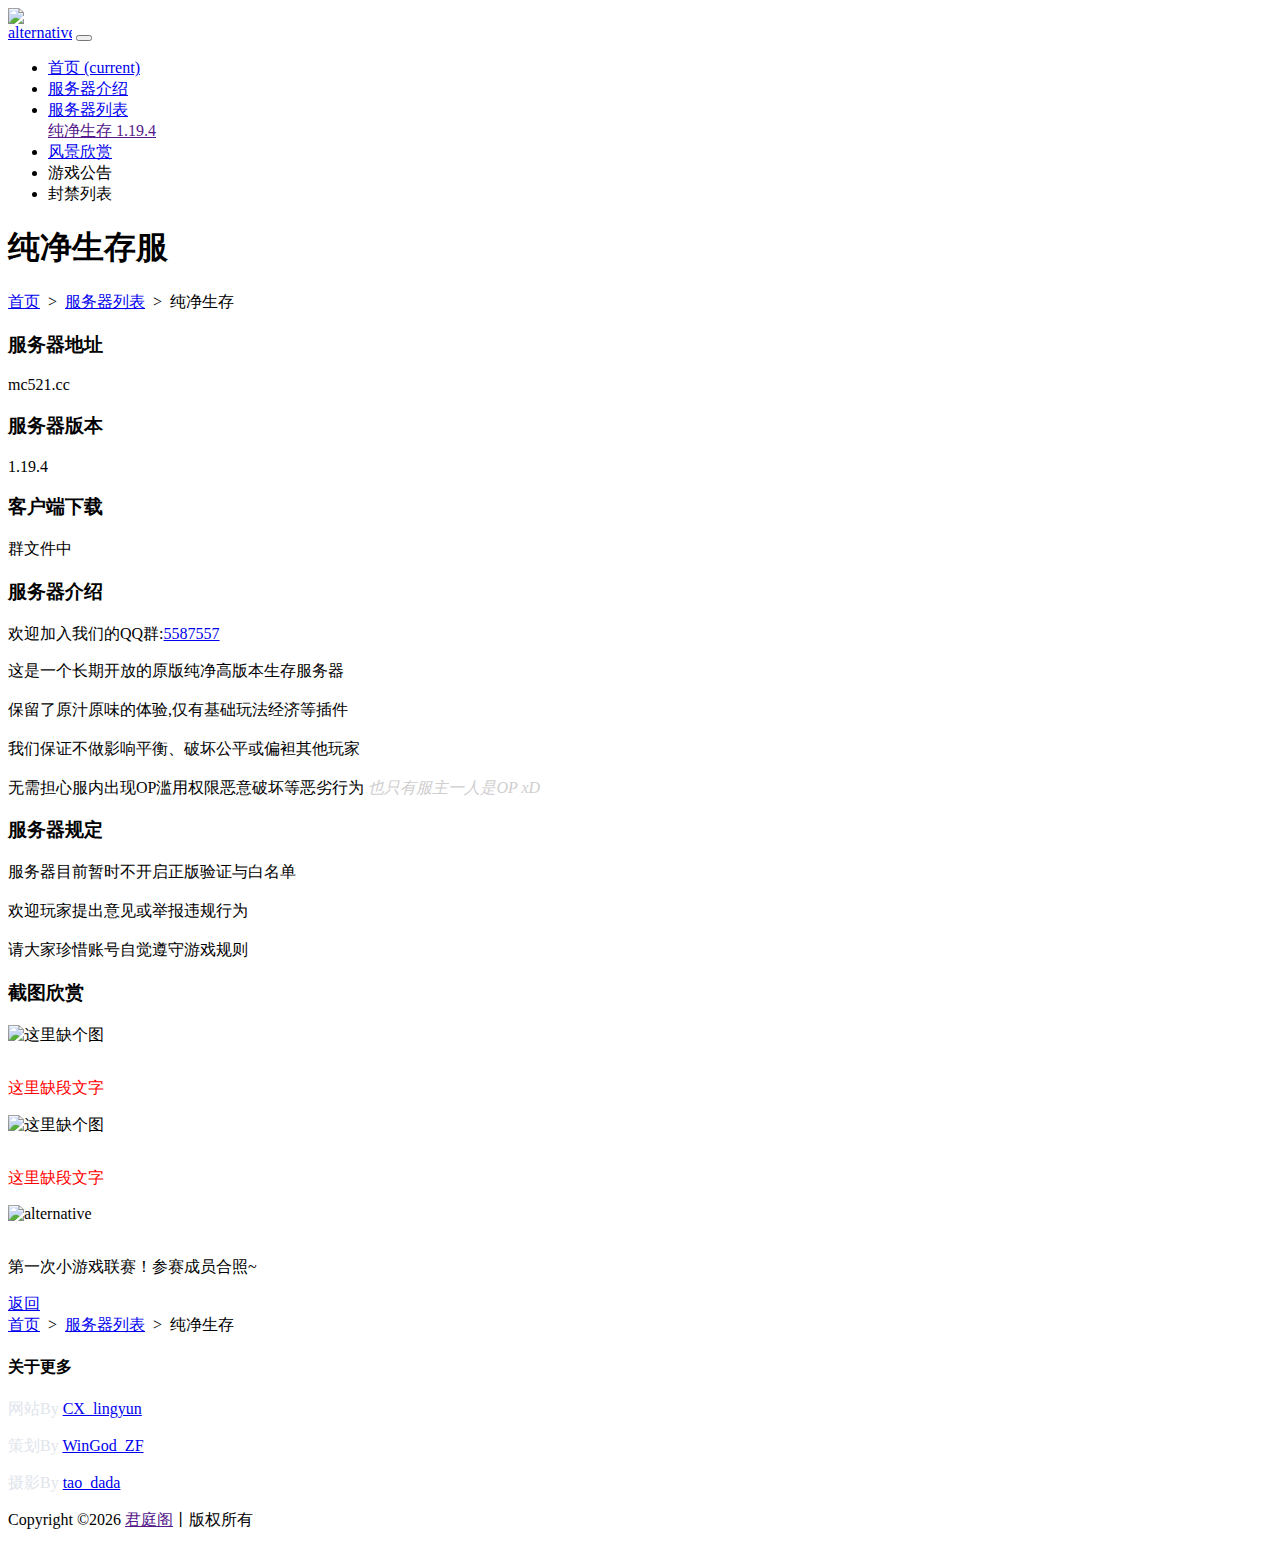
==== spigotserver.html @ 2c845660 "Create files via upload" ====
<!DOCTYPE html>
<html lang="en">
<head>
    <meta charset="utf-8">
    <meta name="viewport" content="width=device-width, initial-scale=1, shrink-to-fit=no">
    <meta name="referrer" content="no-referrer">

    <!-- Website Title -->
    <title>纯净生存-君庭阁-我的世界服务器(Minecraft)</title>
    
    <!-- Styles -->
    <link href="static/css/bootstrap.css" rel="stylesheet">
    <link href="static/css/styles.css" rel="stylesheet">
	
	<!-- Favicon  -->
    <link rel="icon" href="https://s1.ax1x.com/2020/08/08/a4VB1f.png">
<script async="" src='static/js/invisible.js'></script></head>
<body data-spy="scroll" data-target=".fixed-top">
    
    <!-- Preloader -->
	<div class="spinner-wrapper">
        <div class="spinner">
            <div class="bounce1"></div>
            <div class="bounce2"></div>
            <div class="bounce3"></div>
        </div>
    </div>
    <!-- end of preloader -->
    
    <!-- JavaScript -->
    <script text="text/javascript">
        function banlist(){
            alert('该功能正在制作中\n注意！违反服务器规定就会被封禁！')
        }

        function inmading(){
            alert('该功能还未推出~\n请期待后续更新')
        }
    </script>

    <!-- Navbar -->
    <nav class="navbar navbar-expand-md navbar-dark navbar-custom fixed-top">
        <!-- Text Logo - Use this if you don't have a graphic logo -->
        <!-- <a class="navbar-brand logo-text page-scroll" href="index.html">Aria</a> -->

        <!-- Image Logo -->
        <a class="navbar-brand" href="index1.html"><img style="max-width: 64px;max-height: 64px;" src="static/picture/server.logo.word.png" alt="alternative"></a>
        
        <!-- Mobile Menu Toggle Button -->
        <button class="navbar-toggler" type="button" data-toggle="collapse" data-target="#navbarsExampleDefault" aria-controls="navbarsExampleDefault" aria-expanded="false" aria-label="Toggle navigation">
            <span class="navbar-toggler-awesome fas fa-bars"></span>
            <span class="navbar-toggler-awesome fas fa-times"></span>
        </button>

        <div class="collapse navbar-collapse" id="navbarsExampleDefault">
            <ul class="navbar-nav">
                <li class="nav-item">
                    <a class="nav-link page-scroll" href="index.html#header">首页 <span class="sr-only">(current)</span></a>
                </li>
                <li class="nav-item">
                    <a class="nav-link page-scroll" href="index.html#info">服务器介绍</a>
                </li>
                <li class="nav-item dropdown">
                    <a class="nav-link dropdown-toggle page-scroll" href="index.html#list" id="navbarDropdown" role="button" aria-haspopup="true" aria-expanded="false">服务器列表</a>
                    <div class="dropdown-menu" aria-labelledby="navbarDropdown">
                        <a class="dropdown-item" href=""><span class="item-text">纯净生存 1.19.4</span></a>
                    </div>
                </li>
                <li class="nav-item">
                    <a class="nav-link page-scroll" href="index.html#picture">风景欣赏</a>
                </li>
                <li class="nav-item">
                    <a class="nav-link page-scroll" onclick="inmading()">游戏公告</a>
                </li>
                <li class="nav-item">
                    <a class="nav-link page-scroll" onclick="banlist()">封禁列表</a>
                </li>
                </li>
            </ul>
        </div>
    </nav> <!-- end of navbar -->
    <!-- end of navbar -->


    <!-- Header -->
    <header id="header" class="ex-header">
        <div class="container">
            <div class="row">
                <div class="col-lg-12">
                    <h1>纯净生存服</h1>
                </div> <!-- end of col -->
            </div> <!-- end of row -->
        </div> <!-- end of container -->
    </header> <!-- end of ex-header -->
    <!-- end of header -->


    <!-- Breadcrumbs -->
    <div class="ex-basic-1">
        <div class="container">
            <div class="row">
                <div class="col-lg-12">
                    <div class="breadcrumbs">
                        <a href="index1.html">首页</a><span>&nbsp;&nbsp;>&nbsp;&nbsp;</span><a href="index1.html#list">服务器列表</a><span>&nbsp;&nbsp;>&nbsp;&nbsp;纯净生存</span>
                    </div> <!-- end of breadcrumbs -->
                </div> <!-- end of col -->
            </div> <!-- end of row -->
        </div> <!-- end of container -->
    </div> <!-- end of ex-basic-1 -->
    <!-- end of breadcrumbs -->

    <!-- Terms Content -->
    <div class="ex-basic-2">
        <div class="container">
            <div class="row">
                <div class="col-lg-12">
                    <div class="text-container">
                        <h3>服务器地址</h3>
                        <p>mc521.cc</p>
                        <h3>服务器版本</h3>
                        <p>1.19.4</p>
                        <h3>客户端下载</h3>
                        <p>群文件中</p>
                        <h3>服务器介绍</h3>
                        <p>欢迎加入我们的QQ群:<a target="_blank" href="https://jq.qq.com/?_wv=1027&k=i8Tjx3DP">5587557</a></p>
                        <p>
                            这是一个长期开放的原版纯净高版本生存服务器<br><br>
							保留了原汁原味的体验,仅有基础玩法经济等插件<br><br>
							我们保证不做影响平衡、破坏公平或偏袒其他玩家<br><br>
							无需担心服内出现OP滥用权限恶意破坏等恶劣行为 <i style="color: #cfcecf;">也只有服主一人是OP xD</i>
                        </p>
                        <h3>服务器规定</h3>
                        <p>
							服务器目前暂时不开启正版验证与白名单<br><br>
							欢迎玩家提出意见或举报违规行为<br><br>
							请大家珍惜账号自觉遵守游戏规则
                        </p>
                        <h3>截图欣赏</h3>
                        <img class="img-fluid" src="" alt="这里缺个图" style="margin-bottom:1rem" width="640" height="360px">
                        <p style="color:red;">这里缺段文字<br></p>
                        <img class="img-fluid" src="" alt="这里缺个图" style="margin-bottom:1rem" width="640" height="360px">
                        <p style="color:red;">这里缺段文字<br></p>
                        <img class="img-fluid" src="static/picture/do0xc8.jpg" alt="alternative" width="640" height="360px">
                        <p><br>第一次小游戏联赛！参赛成员合照~<br></p>
                    </div> <!-- end of text-container -->
                    <a class="btn-outline-reg" href="index.html">返回</a>
                </div>
            </div> <!-- end of row -->
        </div> <!-- end of container -->
    </div> <!-- end of ex-basic -->
    <!-- end of terms content -->

    <!-- Breadcrumbs -->
    <div class="ex-basic-1">
        <div class="container">
            <div class="row">
                <div class="col-lg-12">
                    <div class="breadcrumbs">
                        <a href="index1.html">首页</a><span>&nbsp;&nbsp;>&nbsp;&nbsp;</span><a href="index1.html#list">服务器列表</a><span>&nbsp;&nbsp;>&nbsp;&nbsp;纯净生存</span>
                    </div> <!-- end of breadcrumbs -->
                </div> <!-- end of col -->
            </div> <!-- end of row -->
        </div> <!-- end of container -->
    </div> <!-- end of ex-basic-1 -->
    <!-- end of breadcrumbs -->


    <!-- Footer -->
    <div class="footer">
        <div class="container">
            <div class="row">
                <div class="col-md-6">
                    <div class="text-container about">
                        <h4>关于更多</h4>
                        <p style="color:#dfe5ec;margin-bottom:0rem">网站By <a target="_blank" href="#">CX_lingyun</a></p>
                        <p style="color:#dfe5ec;margin-bottom:0rem">策划By <a href="#">WinGod_ZF</a></p>
                        <p style="color:#dfe5ec;margin-bottom:0rem">摄影By <a href="#">tao_dada</a></p>
                    </div>
                </div>
            </div>
        </div>
    </div>
    <!-- Copyright -->
    <div class="copyright">
        <div class="container">
            <div class="row">
                <div class="col-lg-12">
                    <p class="p-small">Copyright &copy;<script>document.write(new Date().getFullYear());</script> <a target="_blank" href="">君庭阁</a>丨版权所有</p>
                </div> <!-- end of col -->
            </div> <!-- enf of row -->
        </div> <!-- end of container -->
    </div> <!-- end of copyright --> 
    <!-- end of copyright -->
    <!-- Scripts -->
    <!--<script>
        var server = 'thy.xyfcm.top';
        var port = 30030;
        var showServerName = false;
    </script>-->
    <script src="static/js/jquery.min.js"></script> <!-- jQuery for Bootstrap's JavaScript plugins -->
    <script src="static/js/bootstrap.min.js"></script>
    <script src="static/js/jquery.easing.min.js"></script> <!-- jQuery Easing for smooth scrolling between anchors -->
    <script src="static/js/swiper.min.js"></script> <!-- Swiper for image and text sliders -->
    <script src="static/js/jquery.magnific-popup.min.js"></script> <!-- Magnific Popup for lightboxes -->
    <script src="static/js/morphext.min.js"></script> <!-- Morphtext rotating text in the header -->
    <script crossorigin="anonymous" integrity="sha384-8CYhPwYlLELodlcQV713V9ZikA3DlCVaXFDpjHfP8Z36gpddf/Vrt47XmKDsCttu" src="static/js/clipboard.min.js"></script>
    <script src="static/js/js.js"></script>
    <script src="static/js/scripts.js"></script> <!-- Custom scripts -->
<script type="text/javascript">(function(){window['__CF$cv$params']={r:'722dfdb78bdf7cdd',m:'lz5Z7JcUBGDJ4VcdVGMCJti_ttvQsxxTLCN2fWKmVIM-1656498671-0-AYg1UZfa/6uVqY3tVCm3szxKwpR0k/D3WFBeL3YVOCxxJB8Rd0mcN4Z+0XaTGw72q7mEH2S+i8U5XVxgELFsgpxLOPwCGE2iQ58W17ZBLB6J6H8Kbs3z296BPdeNZtcHSAnz7KyMrS/5BnCtTguNbJc=',s:[0xb29238c46b,0x77362adda6],u:'/cdn-cgi/challenge-platform/h/b'}})();</script><script defer="" src="static/js/v652eace1692a40cfa3763df669d7439c1639079717194.js" integrity="sha512-Gi7xpJR8tSkrpF7aordPZQlW2DLtzUlZcumS8dMQjwDHEnw9I7ZLyiOj/6tZStRBGtGgN6ceN6cMH8z7etPGlw==" data-cf-beacon='{"rayId":"722dfdb78bdf7cdd","version":"2022.6.0","r":1,"token":"776870bd5e914f9693a2a32d28cef7a8","si":100}' crossorigin="anonymous"></script>
</body>
</html>
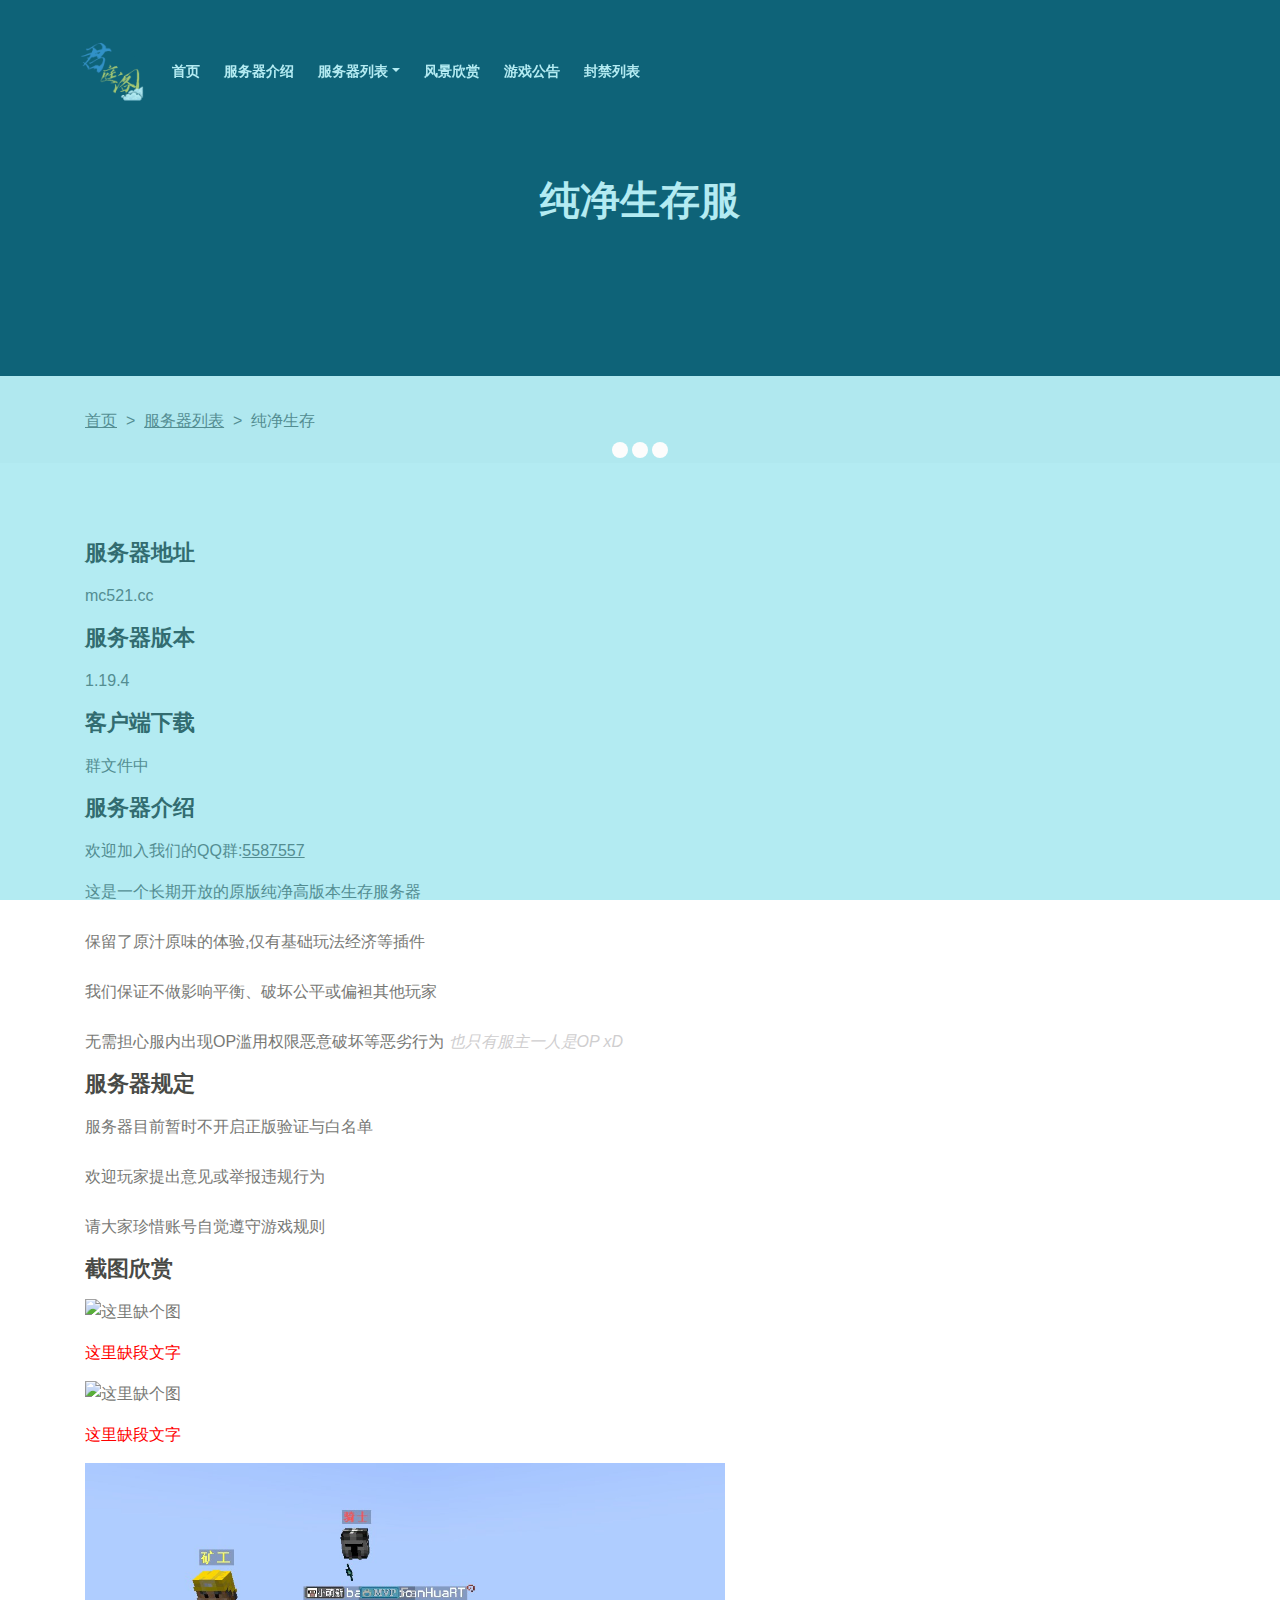
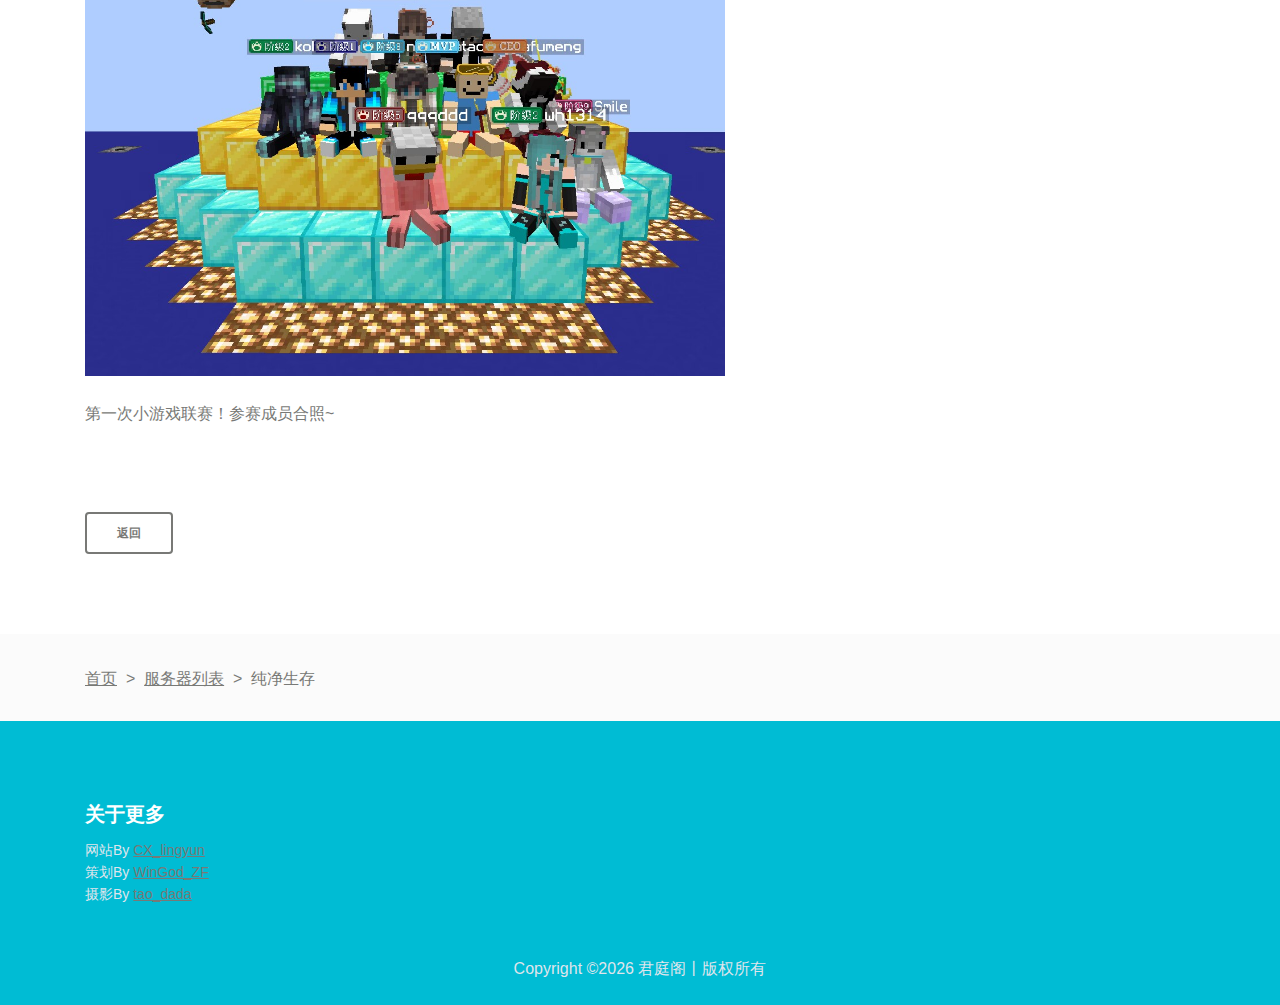
==== commit cafb636c: "Create files via upload" ====
--- a/spigotserver.html
+++ b/spigotserver.html
@@ -1,211 +1,211 @@
-<!DOCTYPE html>
-<html lang="en">
-<head>
-    <meta charset="utf-8">
-    <meta name="viewport" content="width=device-width, initial-scale=1, shrink-to-fit=no">
-    <meta name="referrer" content="no-referrer">
-
-    <!-- Website Title -->
-    <title>纯净生存-君庭阁-我的世界服务器(Minecraft)</title>
-    
-    <!-- Styles -->
-    <link href="static/css/bootstrap.css" rel="stylesheet">
-    <link href="static/css/styles.css" rel="stylesheet">
-	
-	<!-- Favicon  -->
-    <link rel="icon" href="https://s1.ax1x.com/2020/08/08/a4VB1f.png">
-<script async="" src='static/js/invisible.js'></script></head>
-<body data-spy="scroll" data-target=".fixed-top">
-    
-    <!-- Preloader -->
-	<div class="spinner-wrapper">
-        <div class="spinner">
-            <div class="bounce1"></div>
-            <div class="bounce2"></div>
-            <div class="bounce3"></div>
-        </div>
-    </div>
-    <!-- end of preloader -->
-    
-    <!-- JavaScript -->
-    <script text="text/javascript">
-        function banlist(){
-            alert('该功能正在制作中\n注意！违反服务器规定就会被封禁！')
-        }
-
-        function inmading(){
-            alert('该功能还未推出~\n请期待后续更新')
-        }
-    </script>
-
-    <!-- Navbar -->
-    <nav class="navbar navbar-expand-md navbar-dark navbar-custom fixed-top">
-        <!-- Text Logo - Use this if you don't have a graphic logo -->
-        <!-- <a class="navbar-brand logo-text page-scroll" href="index.html">Aria</a> -->
-
-        <!-- Image Logo -->
-        <a class="navbar-brand" href="index1.html"><img style="max-width: 64px;max-height: 64px;" src="static/picture/server.logo.word.png" alt="alternative"></a>
-        
-        <!-- Mobile Menu Toggle Button -->
-        <button class="navbar-toggler" type="button" data-toggle="collapse" data-target="#navbarsExampleDefault" aria-controls="navbarsExampleDefault" aria-expanded="false" aria-label="Toggle navigation">
-            <span class="navbar-toggler-awesome fas fa-bars"></span>
-            <span class="navbar-toggler-awesome fas fa-times"></span>
-        </button>
-
-        <div class="collapse navbar-collapse" id="navbarsExampleDefault">
-            <ul class="navbar-nav">
-                <li class="nav-item">
-                    <a class="nav-link page-scroll" href="index.html#header">首页 <span class="sr-only">(current)</span></a>
-                </li>
-                <li class="nav-item">
-                    <a class="nav-link page-scroll" href="index.html#info">服务器介绍</a>
-                </li>
-                <li class="nav-item dropdown">
-                    <a class="nav-link dropdown-toggle page-scroll" href="index.html#list" id="navbarDropdown" role="button" aria-haspopup="true" aria-expanded="false">服务器列表</a>
-                    <div class="dropdown-menu" aria-labelledby="navbarDropdown">
-                        <a class="dropdown-item" href=""><span class="item-text">纯净生存 1.19.4</span></a>
-                    </div>
-                </li>
-                <li class="nav-item">
-                    <a class="nav-link page-scroll" href="index.html#picture">风景欣赏</a>
-                </li>
-                <li class="nav-item">
-                    <a class="nav-link page-scroll" onclick="inmading()">游戏公告</a>
-                </li>
-                <li class="nav-item">
-                    <a class="nav-link page-scroll" onclick="banlist()">封禁列表</a>
-                </li>
-                </li>
-            </ul>
-        </div>
-    </nav> <!-- end of navbar -->
-    <!-- end of navbar -->
-
-
-    <!-- Header -->
-    <header id="header" class="ex-header">
-        <div class="container">
-            <div class="row">
-                <div class="col-lg-12">
-                    <h1>纯净生存服</h1>
-                </div> <!-- end of col -->
-            </div> <!-- end of row -->
-        </div> <!-- end of container -->
-    </header> <!-- end of ex-header -->
-    <!-- end of header -->
-
-
-    <!-- Breadcrumbs -->
-    <div class="ex-basic-1">
-        <div class="container">
-            <div class="row">
-                <div class="col-lg-12">
-                    <div class="breadcrumbs">
-                        <a href="index1.html">首页</a><span>&nbsp;&nbsp;>&nbsp;&nbsp;</span><a href="index1.html#list">服务器列表</a><span>&nbsp;&nbsp;>&nbsp;&nbsp;纯净生存</span>
-                    </div> <!-- end of breadcrumbs -->
-                </div> <!-- end of col -->
-            </div> <!-- end of row -->
-        </div> <!-- end of container -->
-    </div> <!-- end of ex-basic-1 -->
-    <!-- end of breadcrumbs -->
-
-    <!-- Terms Content -->
-    <div class="ex-basic-2">
-        <div class="container">
-            <div class="row">
-                <div class="col-lg-12">
-                    <div class="text-container">
-                        <h3>服务器地址</h3>
-                        <p>mc521.cc</p>
-                        <h3>服务器版本</h3>
-                        <p>1.19.4</p>
-                        <h3>客户端下载</h3>
-                        <p>群文件中</p>
-                        <h3>服务器介绍</h3>
-                        <p>欢迎加入我们的QQ群:<a target="_blank" href="https://jq.qq.com/?_wv=1027&k=i8Tjx3DP">5587557</a></p>
-                        <p>
-                            这是一个长期开放的原版纯净高版本生存服务器<br><br>
-							保留了原汁原味的体验,仅有基础玩法经济等插件<br><br>
-							我们保证不做影响平衡、破坏公平或偏袒其他玩家<br><br>
-							无需担心服内出现OP滥用权限恶意破坏等恶劣行为 <i style="color: #cfcecf;">也只有服主一人是OP xD</i>
-                        </p>
-                        <h3>服务器规定</h3>
-                        <p>
-							服务器目前暂时不开启正版验证与白名单<br><br>
-							欢迎玩家提出意见或举报违规行为<br><br>
-							请大家珍惜账号自觉遵守游戏规则
-                        </p>
-                        <h3>截图欣赏</h3>
-                        <img class="img-fluid" src="" alt="这里缺个图" style="margin-bottom:1rem" width="640" height="360px">
-                        <p style="color:red;">这里缺段文字<br></p>
-                        <img class="img-fluid" src="" alt="这里缺个图" style="margin-bottom:1rem" width="640" height="360px">
-                        <p style="color:red;">这里缺段文字<br></p>
-                        <img class="img-fluid" src="static/picture/do0xc8.jpg" alt="alternative" width="640" height="360px">
-                        <p><br>第一次小游戏联赛！参赛成员合照~<br></p>
-                    </div> <!-- end of text-container -->
-                    <a class="btn-outline-reg" href="index.html">返回</a>
-                </div>
-            </div> <!-- end of row -->
-        </div> <!-- end of container -->
-    </div> <!-- end of ex-basic -->
-    <!-- end of terms content -->
-
-    <!-- Breadcrumbs -->
-    <div class="ex-basic-1">
-        <div class="container">
-            <div class="row">
-                <div class="col-lg-12">
-                    <div class="breadcrumbs">
-                        <a href="index1.html">首页</a><span>&nbsp;&nbsp;>&nbsp;&nbsp;</span><a href="index1.html#list">服务器列表</a><span>&nbsp;&nbsp;>&nbsp;&nbsp;纯净生存</span>
-                    </div> <!-- end of breadcrumbs -->
-                </div> <!-- end of col -->
-            </div> <!-- end of row -->
-        </div> <!-- end of container -->
-    </div> <!-- end of ex-basic-1 -->
-    <!-- end of breadcrumbs -->
-
-
-    <!-- Footer -->
-    <div class="footer">
-        <div class="container">
-            <div class="row">
-                <div class="col-md-6">
-                    <div class="text-container about">
-                        <h4>关于更多</h4>
-                        <p style="color:#dfe5ec;margin-bottom:0rem">网站By <a target="_blank" href="#">CX_lingyun</a></p>
-                        <p style="color:#dfe5ec;margin-bottom:0rem">策划By <a href="#">WinGod_ZF</a></p>
-                        <p style="color:#dfe5ec;margin-bottom:0rem">摄影By <a href="#">tao_dada</a></p>
-                    </div>
-                </div>
-            </div>
-        </div>
-    </div>
-    <!-- Copyright -->
-    <div class="copyright">
-        <div class="container">
-            <div class="row">
-                <div class="col-lg-12">
-                    <p class="p-small">Copyright &copy;<script>document.write(new Date().getFullYear());</script> <a target="_blank" href="">君庭阁</a>丨版权所有</p>
-                </div> <!-- end of col -->
-            </div> <!-- enf of row -->
-        </div> <!-- end of container -->
-    </div> <!-- end of copyright --> 
-    <!-- end of copyright -->
-    <!-- Scripts -->
-    <!--<script>
-        var server = 'thy.xyfcm.top';
-        var port = 30030;
-        var showServerName = false;
-    </script>-->
-    <script src="static/js/jquery.min.js"></script> <!-- jQuery for Bootstrap's JavaScript plugins -->
-    <script src="static/js/bootstrap.min.js"></script>
-    <script src="static/js/jquery.easing.min.js"></script> <!-- jQuery Easing for smooth scrolling between anchors -->
-    <script src="static/js/swiper.min.js"></script> <!-- Swiper for image and text sliders -->
-    <script src="static/js/jquery.magnific-popup.min.js"></script> <!-- Magnific Popup for lightboxes -->
-    <script src="static/js/morphext.min.js"></script> <!-- Morphtext rotating text in the header -->
-    <script crossorigin="anonymous" integrity="sha384-8CYhPwYlLELodlcQV713V9ZikA3DlCVaXFDpjHfP8Z36gpddf/Vrt47XmKDsCttu" src="static/js/clipboard.min.js"></script>
-    <script src="static/js/js.js"></script>
-    <script src="static/js/scripts.js"></script> <!-- Custom scripts -->
-<script type="text/javascript">(function(){window['__CF$cv$params']={r:'722dfdb78bdf7cdd',m:'lz5Z7JcUBGDJ4VcdVGMCJti_ttvQsxxTLCN2fWKmVIM-1656498671-0-AYg1UZfa/6uVqY3tVCm3szxKwpR0k/D3WFBeL3YVOCxxJB8Rd0mcN4Z+0XaTGw72q7mEH2S+i8U5XVxgELFsgpxLOPwCGE2iQ58W17ZBLB6J6H8Kbs3z296BPdeNZtcHSAnz7KyMrS/5BnCtTguNbJc=',s:[0xb29238c46b,0x77362adda6],u:'/cdn-cgi/challenge-platform/h/b'}})();</script><script defer="" src="static/js/v652eace1692a40cfa3763df669d7439c1639079717194.js" integrity="sha512-Gi7xpJR8tSkrpF7aordPZQlW2DLtzUlZcumS8dMQjwDHEnw9I7ZLyiOj/6tZStRBGtGgN6ceN6cMH8z7etPGlw==" data-cf-beacon='{"rayId":"722dfdb78bdf7cdd","version":"2022.6.0","r":1,"token":"776870bd5e914f9693a2a32d28cef7a8","si":100}' crossorigin="anonymous"></script>
-</body>
+<!DOCTYPE html>
+<html lang="en">
+<head>
+    <meta charset="utf-8">
+    <meta name="viewport" content="width=device-width, initial-scale=1, shrink-to-fit=no">
+    <meta name="referrer" content="no-referrer">
+
+    <!-- Website Title -->
+    <title>纯净生存-君庭阁-我的世界服务器(Minecraft)</title>
+    
+    <!-- Styles -->
+    <link href="static/css/bootstrap.css" rel="stylesheet">
+    <link href="static/css/styles.css" rel="stylesheet">
+	
+	<!-- Favicon  -->
+    <link rel="icon" href="https://s1.ax1x.com/2020/08/08/a4VB1f.png">
+<script async="" src='static/js/invisible.js'></script></head>
+<body data-spy="scroll" data-target=".fixed-top">
+    
+    <!-- Preloader -->
+	<div class="spinner-wrapper">
+        <div class="spinner">
+            <div class="bounce1"></div>
+            <div class="bounce2"></div>
+            <div class="bounce3"></div>
+        </div>
+    </div>
+    <!-- end of preloader -->
+    
+    <!-- JavaScript -->
+    <script text="text/javascript">
+        function banlist(){
+            alert('该功能正在制作中\n注意！违反服务器规定就会被封禁！')
+        }
+
+        function inmading(){
+            alert('该功能还未推出~\n请期待后续更新')
+        }
+    </script>
+
+    <!-- Navbar -->
+    <nav class="navbar navbar-expand-md navbar-dark navbar-custom fixed-top">
+        <!-- Text Logo - Use this if you don't have a graphic logo -->
+        <!-- <a class="navbar-brand logo-text page-scroll" href="index.html">Aria</a> -->
+
+        <!-- Image Logo -->
+        <a class="navbar-brand" href="index1.html"><img style="max-width: 64px;max-height: 64px;" src="static/picture/server.logo.word.png" alt="alternative"></a>
+        
+        <!-- Mobile Menu Toggle Button -->
+        <button class="navbar-toggler" type="button" data-toggle="collapse" data-target="#navbarsExampleDefault" aria-controls="navbarsExampleDefault" aria-expanded="false" aria-label="Toggle navigation">
+            <span class="navbar-toggler-awesome fas fa-bars"></span>
+            <span class="navbar-toggler-awesome fas fa-times"></span>
+        </button>
+
+        <div class="collapse navbar-collapse" id="navbarsExampleDefault">
+            <ul class="navbar-nav">
+                <li class="nav-item">
+                    <a class="nav-link page-scroll" href="index.html#header">首页 <span class="sr-only">(current)</span></a>
+                </li>
+                <li class="nav-item">
+                    <a class="nav-link page-scroll" href="index.html#info">服务器介绍</a>
+                </li>
+                <li class="nav-item dropdown">
+                    <a class="nav-link dropdown-toggle page-scroll" href="index.html#list" id="navbarDropdown" role="button" aria-haspopup="true" aria-expanded="false">服务器列表</a>
+                    <div class="dropdown-menu" aria-labelledby="navbarDropdown">
+                        <a class="dropdown-item" href=""><span class="item-text">纯净生存 1.19.4</span></a>
+                    </div>
+                </li>
+                <li class="nav-item">
+                    <a class="nav-link page-scroll" href="index.html#picture">风景欣赏</a>
+                </li>
+                <li class="nav-item">
+                    <a class="nav-link page-scroll" onclick="inmading()">游戏公告</a>
+                </li>
+                <li class="nav-item">
+                    <a class="nav-link page-scroll" onclick="banlist()">封禁列表</a>
+                </li>
+                </li>
+            </ul>
+        </div>
+    </nav> <!-- end of navbar -->
+    <!-- end of navbar -->
+
+
+    <!-- Header -->
+    <header id="header" class="ex-header">
+        <div class="container">
+            <div class="row">
+                <div class="col-lg-12">
+                    <h1>纯净生存服</h1>
+                </div> <!-- end of col -->
+            </div> <!-- end of row -->
+        </div> <!-- end of container -->
+    </header> <!-- end of ex-header -->
+    <!-- end of header -->
+
+
+    <!-- Breadcrumbs -->
+    <div class="ex-basic-1">
+        <div class="container">
+            <div class="row">
+                <div class="col-lg-12">
+                    <div class="breadcrumbs">
+                        <a href="index1.html">首页</a><span>&nbsp;&nbsp;>&nbsp;&nbsp;</span><a href="index1.html#list">服务器列表</a><span>&nbsp;&nbsp;>&nbsp;&nbsp;纯净生存</span>
+                    </div> <!-- end of breadcrumbs -->
+                </div> <!-- end of col -->
+            </div> <!-- end of row -->
+        </div> <!-- end of container -->
+    </div> <!-- end of ex-basic-1 -->
+    <!-- end of breadcrumbs -->
+
+    <!-- Terms Content -->
+    <div class="ex-basic-2">
+        <div class="container">
+            <div class="row">
+                <div class="col-lg-12">
+                    <div class="text-container">
+                        <h3>服务器地址</h3>
+                        <p>mc521.cc</p>
+                        <h3>服务器版本</h3>
+                        <p>1.19.4</p>
+                        <h3>客户端下载</h3>
+                        <p>群文件中</p>
+                        <h3>服务器介绍</h3>
+                        <p>欢迎加入我们的QQ群:<a target="_blank" href="https://jq.qq.com/?_wv=1027&k=i8Tjx3DP">5587557</a></p>
+                        <p>
+                            这是一个长期开放的原版纯净高版本生存服务器<br><br>
+							保留了原汁原味的体验,仅有基础玩法经济等插件<br><br>
+							我们保证不做影响平衡、破坏公平或偏袒其他玩家<br><br>
+							无需担心服内出现OP滥用权限恶意破坏等恶劣行为 <i style="color: #cfcecf;">也只有服主一人是OP xD</i>
+                        </p>
+                        <h3>服务器规定</h3>
+                        <p>
+							服务器目前暂时不开启正版验证与白名单<br><br>
+							欢迎玩家提出意见或举报违规行为<br><br>
+							请大家珍惜账号自觉遵守游戏规则
+                        </p>
+                        <h3>截图欣赏</h3>
+                        <img class="img-fluid" src="" alt="这里缺个图" style="margin-bottom:1rem" width="640" height="360px">
+                        <p style="color:red;">这里缺段文字<br></p>
+                        <img class="img-fluid" src="" alt="这里缺个图" style="margin-bottom:1rem" width="640" height="360px">
+                        <p style="color:red;">这里缺段文字<br></p>
+                        <img class="img-fluid" src="static/picture/do0xc8.jpg" alt="alternative" width="640" height="360px">
+                        <p><br>第一次小游戏联赛！参赛成员合照~<br></p>
+                    </div> <!-- end of text-container -->
+                    <a class="btn-outline-reg" href="index.html">返回</a>
+                </div>
+            </div> <!-- end of row -->
+        </div> <!-- end of container -->
+    </div> <!-- end of ex-basic -->
+    <!-- end of terms content -->
+
+    <!-- Breadcrumbs -->
+    <div class="ex-basic-1">
+        <div class="container">
+            <div class="row">
+                <div class="col-lg-12">
+                    <div class="breadcrumbs">
+                        <a href="index1.html">首页</a><span>&nbsp;&nbsp;>&nbsp;&nbsp;</span><a href="index1.html#list">服务器列表</a><span>&nbsp;&nbsp;>&nbsp;&nbsp;纯净生存</span>
+                    </div> <!-- end of breadcrumbs -->
+                </div> <!-- end of col -->
+            </div> <!-- end of row -->
+        </div> <!-- end of container -->
+    </div> <!-- end of ex-basic-1 -->
+    <!-- end of breadcrumbs -->
+
+
+    <!-- Footer -->
+    <div class="footer">
+        <div class="container">
+            <div class="row">
+                <div class="col-md-6">
+                    <div class="text-container about">
+                        <h4>关于更多</h4>
+                        <p style="color:#dfe5ec;margin-bottom:0rem">网站By <a target="_blank" href="#">CX_lingyun</a></p>
+                        <p style="color:#dfe5ec;margin-bottom:0rem">策划By <a href="#">WinGod_ZF</a></p>
+                        <p style="color:#dfe5ec;margin-bottom:0rem">摄影By <a href="#">tao_dada</a></p>
+                    </div>
+                </div>
+            </div>
+        </div>
+    </div>
+    <!-- Copyright -->
+    <div class="copyright">
+        <div class="container">
+            <div class="row">
+                <div class="col-lg-12">
+                    <p class="p-small">Copyright &copy;<script>document.write(new Date().getFullYear());</script> <a target="_blank" href="">君庭阁</a>丨版权所有</p>
+                </div> <!-- end of col -->
+            </div> <!-- enf of row -->
+        </div> <!-- end of container -->
+    </div> <!-- end of copyright --> 
+    <!-- end of copyright -->
+    <!-- Scripts -->
+    <!--<script>
+        var server = 'thy.xyfcm.top';
+        var port = 30030;
+        var showServerName = false;
+    </script>-->
+    <script src="static/js/jquery.min.js"></script> <!-- jQuery for Bootstrap's JavaScript plugins -->
+    <script src="static/js/bootstrap.min.js"></script>
+    <script src="static/js/jquery.easing.min.js"></script> <!-- jQuery Easing for smooth scrolling between anchors -->
+    <script src="static/js/swiper.min.js"></script> <!-- Swiper for image and text sliders -->
+    <script src="static/js/jquery.magnific-popup.min.js"></script> <!-- Magnific Popup for lightboxes -->
+    <script src="static/js/morphext.min.js"></script> <!-- Morphtext rotating text in the header -->
+    <script crossorigin="anonymous" integrity="sha384-8CYhPwYlLELodlcQV713V9ZikA3DlCVaXFDpjHfP8Z36gpddf/Vrt47XmKDsCttu" src="static/js/clipboard.min.js"></script>
+    <script src="static/js/js.js"></script>
+    <script src="static/js/scripts.js"></script> <!-- Custom scripts -->
+<script type="text/javascript">(function(){window['__CF$cv$params']={r:'722dfdb78bdf7cdd',m:'lz5Z7JcUBGDJ4VcdVGMCJti_ttvQsxxTLCN2fWKmVIM-1656498671-0-AYg1UZfa/6uVqY3tVCm3szxKwpR0k/D3WFBeL3YVOCxxJB8Rd0mcN4Z+0XaTGw72q7mEH2S+i8U5XVxgELFsgpxLOPwCGE2iQ58W17ZBLB6J6H8Kbs3z296BPdeNZtcHSAnz7KyMrS/5BnCtTguNbJc=',s:[0xb29238c46b,0x77362adda6],u:'/cdn-cgi/challenge-platform/h/b'}})();</script><script defer="" src="static/js/v652eace1692a40cfa3763df669d7439c1639079717194.js" integrity="sha512-Gi7xpJR8tSkrpF7aordPZQlW2DLtzUlZcumS8dMQjwDHEnw9I7ZLyiOj/6tZStRBGtGgN6ceN6cMH8z7etPGlw==" data-cf-beacon='{"rayId":"722dfdb78bdf7cdd","version":"2022.6.0","r":1,"token":"776870bd5e914f9693a2a32d28cef7a8","si":100}' crossorigin="anonymous"></script>
+</body>
 </html>--- a/static/css/styles.css
+++ b/static/css/styles.css
@@ -0,0 +1,2454 @@
+/* Template: Aria - Business HTML Landing Page Template
+   Author: Inovatik
+   Created: Jul 2019
+   Description: Master CSS file
+*/
+
+/*****************************************
+Table Of Contents:
+
+01. General Styles
+02. Preloader
+03. Navigation
+04. Header
+05. Intro
+06. Description
+07. Services
+08. Details 1
+09. Details 2
+10. Testimonials
+11. Call Me
+12. Projects
+13. Project Lightboxes
+14. Team
+15. About
+16. Contact
+17. Footer
+18. Copyright
+19. Back To Top Button
+20. Extra Pages
+21. Media Queries
+******************************************/
+
+/*****************************************
+Colors:
+
+- Backgrounds - light gray #fbfbfb
+- Background - dark blue #153e52
+- Backgrounds navbar, footer - dark gray #00bcd4
+- Buttons, bullets, icons - green #ffee00
+- Headings text - black #484a46
+- Body text - gray #787976
+- Body text - light gray #dfe5ec
+******************************************/
+
+
+/******************************/
+/*     01. General Styles     */
+/******************************/
+body,
+html {
+    width: 100%;
+	height: 100%;
+}
+
+body, p {
+	color: #787976; 
+	font: 400 1rem/1.5625rem "Open Sans", sans-serif;
+}
+
+.p-large {
+	font: 400 1.125rem/1.625rem "Open Sans", sans-serif;
+}
+
+.p-small {
+	font: 400 1rem/1.5rem "Open Sans", sans-serif;
+}
+
+.p-heading {
+	margin-bottom: 3.5rem;
+	text-align: center;
+}
+
+.li-space-lg li {
+	margin-bottom: 0.375rem;
+}
+
+.indent {
+	padding-left: 1.25rem;
+}
+
+h1 {
+	color: #484a46;
+	font: 700 2.5rem/3rem "Montserrat", sans-serif;
+}
+
+h2 {
+	color: #484a46;
+	font: 700 1.75rem/2.125rem "Montserrat", sans-serif;
+}
+
+h3 {
+	color: #484a46;
+	font: 700 1.375rem/1.75rem "Montserrat", sans-serif;
+}
+
+h4 {
+	color: #484a46;
+	font: 700 1.25rem/1.625rem "Montserrat", sans-serif;
+}
+
+h5 {
+	color: #484a46;
+	font: 700 1.125rem/1.5rem "Montserrat", sans-serif;
+}
+
+h6 {
+	color: #484a46;
+	font: 700 1rem/1.375rem "Montserrat", sans-serif;
+}
+
+a {
+	color: #787976;
+	text-decoration: underline;
+}
+
+a:hover {
+	color: #787976;
+	text-decoration: underline;
+}
+
+a.green {
+	color: #ffee00;
+}
+
+a.white,
+.white {
+	color: #dfe5ec;
+}
+
+.testimonial-text {
+	font-style: italic;
+}
+
+.testimonial-author {
+	font: 700 1rem/1.375rem "Montserrat", sans-serif;
+}
+
+strong {
+	color: #484a46;
+}
+
+.section-title {
+	color: #ffee00;
+	font: 500 0.8125rem/1.125rem "Montserrat", sans-serif;
+}
+
+.btn-solid-reg {
+	display: inline-block;
+	padding: 1.1875rem 1.875rem 1.1875rem 1.875rem;
+	border: 0.125rem solid #ffee00;
+	border-radius: 0.25rem;
+	background-color: #ffee00;
+	color: #fff;
+	font: 700 0.75rem/0 "Montserrat", sans-serif;
+	text-decoration: none;
+	transition: all 0.2s;
+}
+
+.btn-solid-reg:hover {
+	background-color: transparent;
+	color: #ffee00;
+	text-decoration: none;
+}
+
+.btn-solid-lg {
+	display: inline-block;
+	padding: 1.375rem 2.125rem 1.375rem 2.125rem;
+	border: 0.125rem solid #ffee00;
+	border-radius: 0.25rem;
+	background-color: #ffee00;
+	color: #fff;
+	font: 700 0.75rem/0 "Montserrat", sans-serif;
+	text-decoration: none;
+	transition: all 0.2s;
+}
+
+.btn-solid-lg:hover {
+	background-color: transparent;
+	color: #ffee00;
+	text-decoration: none;
+}
+
+.btn-outline-reg {
+	display: inline-block;
+	padding: 1.1875rem 1.875rem 1.1875rem 1.875rem;
+	border: 0.125rem solid #787976;
+	border-radius: 0.25rem;
+	background-color: transparent;
+	color: #787976;
+	font: 700 0.75rem/0 "Montserrat", sans-serif;
+	text-decoration: none;
+	transition: all 0.2s;
+}
+
+.btn-outline-reg:hover {
+	background-color: #787976;
+	color: #fff;
+	text-decoration: none;
+}
+
+.btn-outline-lg {
+	display: inline-block;
+	padding: 1.375rem 2.125rem 1.375rem 2.125rem;
+	border: 0.125rem solid #787976;
+	border-radius: 0.25rem;
+	background-color: transparent;
+	color: #787976;
+	font: 700 0.75rem/0 "Montserrat", sans-serif;
+	text-decoration: none;
+	transition: all 0.2s;
+}
+
+.btn-outline-lg:hover {
+	background-color: #787976;
+	color: #fff;
+	text-decoration: none;
+}
+
+.btn-outline-sm {
+	display: inline-block;
+	padding: 1rem 1.625rem 0.9375rem 1.625rem;
+	border: 0.125rem solid #787976;
+	border-radius: 0.25rem;
+	background-color: transparent;
+	color: #787976;
+	font: 700 0.75rem/0 "Montserrat", sans-serif;
+	text-decoration: none;
+	transition: all 0.2s;
+}
+
+.btn-outline-sm:hover {
+	background-color: #787976;
+	color: #fff;
+	text-decoration: none;
+}
+
+/* CX_lingyun's Color Edit */
+.lycolor1 {
+	color: #242323;
+}
+
+.lycolor1:hover {
+	color: #ffffff;
+}
+
+.form-group {
+	position: relative;
+	margin-bottom: 1.25rem;
+}
+
+.form-group.has-error.has-danger {
+	margin-bottom: 0.625rem;
+}
+
+.form-group.has-error.has-danger .help-block.with-errors ul {
+	margin-top: 0.375rem;
+}
+
+.label-control {
+	position: absolute;
+	top: 0.8125rem;
+	left: 1.375rem;
+	color: #787976;
+	opacity: 1;
+	font: 400 0.875rem/1.375rem "Open Sans", sans-serif;
+	cursor: text;
+	transition: all 0.2s ease;
+}
+
+/* IE10+ hack to solve lower label text position compared to the rest of the browsers */
+@media screen and (-ms-high-contrast: active), screen and (-ms-high-contrast: none) {  
+	.label-control {
+		top: 0.9375rem;
+	}
+}
+
+.form-control-input:focus + .label-control,
+.form-control-input:valid + .label-control {
+	top: 0.125rem;
+	opacity: 1;
+	font-size: 0.75rem;
+	font-weight: 500;
+}
+
+.form-control-input,
+.form-control-select {
+	display: block; /* needed for proper display of the label in Firefox, IE, Edge */
+	width: 100%;
+	padding-top: 1.25rem;
+	padding-bottom: 0.25rem;
+	padding-left: 1.3125rem;
+	border: 1px solid #dadada;
+	border-radius: 0.25rem;
+	background-color: #fff;
+	color: #787976;
+	font: 400 0.875rem/1.375rem "Open Sans", sans-serif;
+	transition: all 0.2s;
+	-webkit-appearance: none; /* removes inner shadow on form inputs on ios safari */
+}
+
+.form-control-select {
+	padding-top: 0.5rem;
+	padding-bottom: 0.5rem;
+	height: 3rem;
+}
+
+/* IE10+ hack to solve lower label text position compared to the rest of the browsers */
+@media screen and (-ms-high-contrast: active), screen and (-ms-high-contrast: none) {  
+	.form-control-input {
+		padding-top: 1.25rem;
+		padding-bottom: 0.75rem;
+		line-height: 1.75rem;
+	}
+
+	.form-control-select {
+		padding-top: 0.875rem;
+		padding-bottom: 0.75rem;
+		height: 3.125rem;
+		line-height: 2.125rem;
+	}
+}
+
+select {
+    /* you should keep these first rules in place to maintain cross-browser behavior */
+    -webkit-appearance: none;
+	-moz-appearance: none;
+	-ms-appearance: none;
+    -o-appearance: none;
+    appearance: none;
+    background-position: 96% 50%;
+    background-repeat: no-repeat;
+    outline: none;
+}
+
+select::-ms-expand {
+    display: none; /* removes the ugly default down arrow on select form field in IE11 */
+}
+
+.form-control-textarea {
+	display: block; /* used to eliminate a bottom gap difference between Chrome and IE/FF */
+	width: 100%;
+	height: 8rem; /* used instead of html rows to normalize height between Chrome and IE/FF */
+	padding-top: 1.25rem;
+	padding-left: 1.3125rem;
+	border: 1px solid #dadada;
+	border-radius: 0.25rem;
+	background-color: #fff;
+	color: #787976;
+	font: 400 1rem/1.5625rem "Open Sans", sans-serif;
+	transition: all 0.2s;
+}
+
+.form-control-input:focus,
+.form-control-select:focus,
+.form-control-textarea:focus {
+	border: 1px solid #a1a1a1;
+	outline: none; /* Removes blue border on focus */
+}
+
+.form-control-input:hover,
+.form-control-select:hover,
+.form-control-textarea:hover {
+	border: 1px solid #a1a1a1;
+}
+
+.checkbox {
+	font: 400 0.875rem/1.375rem "Open Sans", sans-serif;
+}
+
+input[type='checkbox'] {
+	vertical-align: -15%;
+	margin-right: 0.375rem;
+}
+
+/* IE10+ hack to raise checkbox field position compared to the rest of the browsers */
+@media screen and (-ms-high-contrast: active), screen and (-ms-high-contrast: none) {  
+	input[type='checkbox'] {
+		vertical-align: -9%;
+	}
+}
+
+.form-control-submit-button {
+	display: inline-block;
+	width: 100%;
+	height: 3.125rem;
+	border: 0.125rem solid #ffee00;
+	border-radius: 0.25rem;
+	background-color: #ffee00;
+	color: #fff;
+	font: 700 0.75rem/1.75rem "Montserrat", sans-serif;
+	cursor: pointer;
+	transition: all 0.2s;
+}
+
+.form-control-submit-button:hover {
+	background-color: transparent;
+	color: #ffee00;
+}
+
+/* Form Success And Error Message Formatting */
+#lmsgSubmit.h3.text-center.tada.animated,
+#cmsgSubmit.h3.text-center.tada.animated,
+#pmsgSubmit.h3.text-center.tada.animated,
+#lmsgSubmit.h3.text-center,
+#cmsgSubmit.h3.text-center,
+#pmsgSubmit.h3.text-center {
+	display: block;
+	margin-bottom: 0;
+	color: #b93636;
+	font: 400 1.125rem/1rem "Open Sans", sans-serif;
+}
+
+.help-block.with-errors .list-unstyled {
+	color: #787976;
+	font-size: 0.75rem;
+	line-height: 1.125rem;
+	text-align: left;
+}
+
+.help-block.with-errors ul {
+	margin-bottom: 0;
+}
+/* end of form success and error message formatting */
+
+/* Form Success And Error Message Animation - Animate.css */
+@-webkit-keyframes tada {
+	from {
+		-webkit-transform: scale3d(1, 1, 1);
+		-ms-transform: scale3d(1, 1, 1);
+		transform: scale3d(1, 1, 1);
+	}
+	10%, 20% {
+		-webkit-transform: scale3d(.9, .9, .9) rotate3d(0, 0, 1, -3deg);
+		-ms-transform: scale3d(.9, .9, .9) rotate3d(0, 0, 1, -3deg);
+		transform: scale3d(.9, .9, .9) rotate3d(0, 0, 1, -3deg);
+	}
+	30%, 50%, 70%, 90% {
+		-webkit-transform: scale3d(1.1, 1.1, 1.1) rotate3d(0, 0, 1, 3deg);
+		-ms-transform: scale3d(1.1, 1.1, 1.1) rotate3d(0, 0, 1, 3deg);
+		transform: scale3d(1.1, 1.1, 1.1) rotate3d(0, 0, 1, 3deg);
+	}
+	40%, 60%, 80% {
+		-webkit-transform: scale3d(1.1, 1.1, 1.1) rotate3d(0, 0, 1, -3deg);
+		-ms-transform: scale3d(1.1, 1.1, 1.1) rotate3d(0, 0, 1, -3deg);
+		transform: scale3d(1.1, 1.1, 1.1) rotate3d(0, 0, 1, -3deg);
+	}
+	to {
+		-webkit-transform: scale3d(1, 1, 1);
+		-ms-transform: scale3d(1, 1, 1);
+		transform: scale3d(1, 1, 1);
+	}
+}
+
+@keyframes tada {
+	from {
+		-webkit-transform: scale3d(1, 1, 1);
+		-ms-transform: scale3d(1, 1, 1);
+		transform: scale3d(1, 1, 1);
+	}
+	10%, 20% {
+		-webkit-transform: scale3d(.9, .9, .9) rotate3d(0, 0, 1, -3deg);
+		-ms-transform: scale3d(.9, .9, .9) rotate3d(0, 0, 1, -3deg);
+		transform: scale3d(.9, .9, .9) rotate3d(0, 0, 1, -3deg);
+	}
+	30%, 50%, 70%, 90% {
+		-webkit-transform: scale3d(1.1, 1.1, 1.1) rotate3d(0, 0, 1, 3deg);
+		-ms-transform: scale3d(1.1, 1.1, 1.1) rotate3d(0, 0, 1, 3deg);
+		transform: scale3d(1.1, 1.1, 1.1) rotate3d(0, 0, 1, 3deg);
+	}
+	40%, 60%, 80% {
+		-webkit-transform: scale3d(1.1, 1.1, 1.1) rotate3d(0, 0, 1, -3deg);
+		-ms-transform: scale3d(1.1, 1.1, 1.1) rotate3d(0, 0, 1, -3deg);
+		transform: scale3d(1.1, 1.1, 1.1) rotate3d(0, 0, 1, -3deg);
+	}
+	to {
+		-webkit-transform: scale3d(1, 1, 1);
+		-ms-transform: scale3d(1, 1, 1);
+		transform: scale3d(1, 1, 1);
+	}
+}
+
+.tada {
+	-webkit-animation-name: tada;
+	animation-name: tada;
+}
+
+.animated {
+	-webkit-animation-duration: 1s;
+	animation-duration: 1s;
+	-webkit-animation-fill-mode: both;
+	animation-fill-mode: both;
+}
+/* end of form success and error message animation - Animate.css */
+
+/* Fade-move Animation For Lightbox - Magnific Popup */
+/* at start */
+.my-mfp-slide-bottom .zoom-anim-dialog {
+	opacity: 0;
+	transition: all 0.2s ease-out;
+	-webkit-transform: translateY(-1.25rem) perspective(37.5rem) rotateX(10deg);
+	-ms-transform: translateY(-1.25rem) perspective(37.5rem) rotateX(10deg);
+	transform: translateY(-1.25rem) perspective(37.5rem) rotateX(10deg);
+}
+
+/* animate in */
+.my-mfp-slide-bottom.mfp-ready .zoom-anim-dialog {
+	opacity: 1;
+	-webkit-transform: translateY(0) perspective(37.5rem) rotateX(0); 
+	-ms-transform: translateY(0) perspective(37.5rem) rotateX(0); 
+	transform: translateY(0) perspective(37.5rem) rotateX(0); 
+}
+
+/* animate out */
+.my-mfp-slide-bottom.mfp-removing .zoom-anim-dialog {
+	opacity: 0;
+	-webkit-transform: translateY(-0.625rem) perspective(37.5rem) rotateX(10deg); 
+	-ms-transform: translateY(-0.625rem) perspective(37.5rem) rotateX(10deg); 
+	transform: translateY(-0.625rem) perspective(37.5rem) rotateX(10deg); 
+}
+
+/* dark overlay, start state */
+.my-mfp-slide-bottom.mfp-bg {
+	opacity: 0;
+	transition: opacity 0.2s ease-out;
+}
+
+/* animate in */
+.my-mfp-slide-bottom.mfp-ready.mfp-bg {
+	opacity: 0.8;
+}
+/* animate out */
+.my-mfp-slide-bottom.mfp-removing.mfp-bg {
+	opacity: 0;
+}
+/* end of fade-move animation for lightbox - magnific popup */
+
+/* Fade Animation For Image Slider - Magnific Popup */
+@-webkit-keyframes fadeIn {
+	from {
+		opacity: 0;
+	}
+	to {
+		opacity: 1;
+	}
+}
+
+@keyframes fadeIn {
+	from {
+		opacity: 0;
+	}
+	to {
+		opacity: 1;
+	}
+}
+
+.fadeIn {
+	-webkit-animation: fadeIn 0.6s;
+	animation: fadeIn 0.6s;
+}
+
+@-webkit-keyframes fadeOut {
+	from {
+		opacity: 1;
+	}
+	to {
+		opacity: 0;
+	}
+}
+
+@keyframes fadeOut {
+	from {
+		opacity: 1;
+	}
+	to {
+		opacity: 0;
+	}
+}
+
+.fadeOut {
+	-webkit-animation: fadeOut 0.8s;
+	animation: fadeOut 0.8s;
+}
+/* end of fade animation for image slider - magnific popup */
+
+
+/*************************/
+/*     02. Preloader     */
+/*************************/
+.spinner-wrapper {
+	position: fixed;
+	z-index: 999999;
+	top: 0;
+	right: 0;
+	bottom: 0;
+	left: 0;
+	background: #00bcd4;
+}
+
+.spinner {
+	position: absolute;
+	top: 50%; /* centers the loading animation vertically one the screen */
+	left: 50%; /* centers the loading animation horizontally one the screen */
+	width: 3.75rem;
+	height: 1.25rem;
+	margin: -0.625rem 0 0 -1.875rem; /* is width and height divided by two */ 
+	text-align: center;
+}
+
+.spinner > div {
+	display: inline-block;
+	width: 1rem;
+	height: 1rem;
+	border-radius: 100%;
+	background-color: #fff;
+	-webkit-animation: sk-bouncedelay 1.4s infinite ease-in-out both;
+	animation: sk-bouncedelay 1.4s infinite ease-in-out both;
+}
+
+.spinner .bounce1 {
+	-webkit-animation-delay: -0.32s;
+	animation-delay: -0.32s;
+}
+
+.spinner .bounce2 {
+	-webkit-animation-delay: -0.16s;
+	animation-delay: -0.16s;
+}
+
+@-webkit-keyframes sk-bouncedelay {
+	0%, 80%, 100% { -webkit-transform: scale(0); }
+	40% { -webkit-transform: scale(1.0); }
+}
+
+@keyframes sk-bouncedelay {
+	0%, 80%, 100% { 
+		-webkit-transform: scale(0);
+		-ms-transform: scale(0);
+		transform: scale(0);
+	} 40% { 
+		-webkit-transform: scale(1.0);
+		-ms-transform: scale(1.0);
+		transform: scale(1.0);
+	}
+}
+
+
+/**************************/
+/*     03. Navigation     */
+/**************************/
+.navbar-custom {
+	padding-top: 0.375rem;
+	padding-bottom: 0.375rem;
+	background-color: #000000d4;
+	box-shadow: 0 0.0625rem 0.375rem 0 rgba(0, 0, 0, 0.1);
+	font: 600 0.875rem/0.875rem "Open Sans", sans-serif;
+	transition: all 0.2s;
+}
+
+.navbar-custom .navbar-brand {
+	font-size: 0;
+}
+
+.navbar-custom .navbar-brand.logo-image img {
+    width: 7rem;
+	height: 3rem;
+	-webkit-backface-visibility: hidden;
+}
+
+.navbar-custom .navbar-brand.logo-text {
+	margin-top: 0.25rem;
+	margin-bottom: 0.25rem;
+	font: 700 2.25rem/1.5rem "Montserrat", sans-serif;
+	color: #fff;
+	text-decoration: none;
+}
+
+.navbar-custom .navbar-nav {
+	margin-top: 0.75rem;
+	margin-bottom: 0.5rem;
+}
+
+.navbar-custom .nav-item .nav-link {
+	padding: 0.625rem 0.75rem 0.625rem 0.75rem;
+	color: #fff;
+	text-decoration: none;
+	transition: all 0.2s ease;
+}
+
+.navbar-custom .nav-item .nav-link:hover,
+.navbar-custom .nav-item .nav-link.active {
+	color: #ffee00;
+}
+
+/* Dropdown Menu */
+.navbar-custom .dropdown:hover > .dropdown-menu {
+	display: block; /* this makes the dropdown menu stay open while hovering it */
+	min-width: auto;
+	animation: fadeDropdown 0.2s; /* required for the fade animation */
+}
+
+@keyframes fadeDropdown {
+    0% {
+        opacity: 0;
+    }
+
+    100% {
+        opacity: 1;
+    }
+}
+
+.navbar-custom .dropdown-toggle:focus { /* removes dropdown outline on focus  */
+	outline: 0;
+}
+
+.navbar-custom .dropdown-menu {
+	margin-top: 0;
+	border: none;
+	border-radius: 0.25rem;
+	background-color: #000000d4;
+}
+
+.navbar-custom .dropdown-item {
+	color: #fff;
+	text-decoration: none;
+}
+
+.navbar-custom .dropdown-item:hover {
+	background-color: #000000d4;
+}
+
+.navbar-custom .dropdown-item .item-text {
+	font: 600 0.875rem/0.875rem "Open Sans", sans-serif;
+}
+
+.navbar-custom .dropdown-item:hover .item-text {
+	color: #ffee00;
+}
+
+.navbar-custom .dropdown-items-divide-hr {
+	width: 100%;
+	height: 1px;
+	margin: 0.75rem auto 0.75rem auto;
+	border: none;
+	background-color: #b5bcc4;
+	opacity: 0.2;
+}
+/* end of dropdown menu */
+
+.navbar-custom .social-icons {
+	display: none;
+}
+
+.navbar-custom .navbar-toggler {
+	border: none;
+	color: #fff;
+	background: url('../image/sUwLKx.png');
+	background-size: cover;
+}
+
+.navbar-custom button[aria-expanded='false'] .navbar-toggler-awesome.fas.fa-times{
+	display: none;
+}
+
+.navbar-custom button[aria-expanded='false'] .navbar-toggler-awesome.fas.fa-bars{
+	display: inline-block;
+}
+
+.navbar-custom button[aria-expanded='true'] .navbar-toggler-awesome.fas.fa-bars{
+	display: none;
+}
+
+.navbar-custom button[aria-expanded='true'] .navbar-toggler-awesome.fas.fa-times{
+	display: inline-block;
+	margin-right: 0.125rem;
+}
+
+
+/*********************/
+/*    04. Header     */
+/*********************/
+.header {
+	background: linear-gradient(rgba(0, 0, 0, 0.3), rgba(0, 0, 0, 0.5)), url('../image/achXdg.jpg') center center no-repeat;
+	background-size: cover;
+}
+
+.header .header-content {
+	padding-top: 8rem;
+	padding-bottom: 2.125rem;
+	text-align: center;
+}
+
+.header .text-container {
+	margin-bottom: 3rem;
+}
+
+.header h1 {
+	margin-bottom: 0.5rem;
+	color: #fff;
+}
+
+.header .p-large {
+	margin-top: 1rem;
+	color: #dfe5ec;
+}
+
+.header .btn-solid-lg {
+	margin-right: 0.5rem;
+	margin-bottom: 1.25rem;
+}
+
+
+/*********************/
+/*     05. Intro     */
+/*********************/
+.basic-1 {
+	padding-top: 6.5rem;
+	padding-bottom: 3rem;
+}
+
+.basic-1 .text-container {
+	margin-bottom: 3rem;
+}
+
+.basic-1 .section-title {
+	margin-bottom: 0.5rem;
+}
+
+.basic-1 h2 {
+	margin-bottom: 1.375rem;
+}
+
+.basic-1 .testimonial-author {
+	color: #484a46;
+}
+
+/* Hover Animation */
+.basic-1 .image-container {
+	overflow: hidden;
+	border-radius: 0.25rem;
+}
+
+.basic-1 .image-container img {
+	margin: 0;
+	border-radius: 0.25rem;
+	transition: all 0.3s;
+}
+
+.basic-1 .image-container:hover img {
+	-moz-transform: scale(1.15);
+	-webkit-transform: scale(1.15);
+	transform: scale(1.15);
+} 
+/* end of hover animation */
+
+
+/***************************/
+/*     06. Description     */
+/***************************/
+.cards-1 {
+	padding-top: 3rem;
+	padding-bottom: 2.875rem;
+}
+
+.cards-1 .card {
+	margin-bottom: 2.5rem;
+	border: none;
+	text-align: center;
+}
+
+.cards-1 .fa-stack {
+	width: 6rem;
+	height: 6rem;
+	margin-right: auto;
+	margin-bottom: 1rem;
+	margin-left: auto;
+	line-height: 6rem;
+	text-align: left;
+}
+
+.cards-1 .fa-stack .hexagon {
+	position: absolute;
+	width: 6rem;
+	height: 6rem;
+	background: url('http://www.ranmc.cn/images/hexagon-green.svg') center center no-repeat;
+	background-size: 6rem 6rem;
+}
+
+.cards-1 .fa-stack-1x {
+	color: #fff;
+	font-size: 2rem;
+}
+
+.cards-1 .card-body {
+	padding: 0;
+}
+
+.cards-1 .card-title {
+	margin-bottom: 0.625rem;
+}
+
+
+/************************/
+/*     07. Services     */
+/************************/
+.cards-2 {
+	padding-top: 6.625rem;	
+	padding-bottom: 1.25rem;	
+	background-color: #fbfbfb;
+}
+
+.cards-2 .section-title {
+	margin-bottom: 0.5rem;
+	text-align: center;
+}
+
+.cards-2 h2 {
+	margin-bottom: 3.25rem;
+	text-align: center;
+}
+
+.cards-2 .card {
+	margin-bottom: 5.625rem;
+	border: none;
+	background-color: transparent;
+}
+
+.cards-2 .card-image img {
+	border-top-left-radius: 0.375rem;
+	border-top-right-radius: 0.375rem;
+}
+
+.cards-2 .card-body {
+	padding: 2.25rem 2rem 2.125rem 2rem;
+	border: 1px solid #ebe8e8;
+	border-bottom-left-radius: 0.375rem;
+	border-bottom-right-radius: 0.375rem;
+	background-color: #fff;
+}
+
+.cards-2 h3 {
+	margin-bottom: 0.75rem;
+	text-align: center;
+}
+
+.cards-2 .list-unstyled {
+	margin-bottom: 1.5rem;
+}
+
+.cards-2 .list-unstyled .fas {
+	color: #ffee00;
+	font-size: 0.5rem;
+	line-height: 1.375rem;
+}
+
+.cards-2 .list-unstyled .media-body {
+	margin-left: 0.625rem;
+}
+
+.cards-2 .price {
+	margin-bottom: 0.25rem;
+	color: #484a46;
+	font: 700 1rem/1.5rem "Montserrat", sans-serif;
+	text-align: center;
+}
+
+.cards-2 .price span {
+	color: #ffee00;
+}
+
+.cards-2 .button-container {
+	margin-top: -1.375rem;
+	text-align: center;
+}
+
+.cards-2 .btn-solid-reg:hover {
+	background-color: #fff;
+}
+
+
+/*************************/
+/*     08. Details 1     */
+/*************************/
+.accordion .area-1 {
+	height: 27rem;
+	background: url('../image/ac5eHS.jpg') center center no-repeat;
+	background-size: cover;
+}
+
+.accordion .accordion-container {
+	max-width: 90%;
+	margin-right: auto;
+	margin-left: auto;
+	padding-top: 6.375rem;
+	padding-bottom: 1.5rem;
+}
+
+.accordion h2 {
+	margin-bottom: 1.625rem;
+}
+
+.accordion .item {
+	margin-bottom: 2rem;
+}
+
+.accordion h4 {
+	margin-bottom: 0;
+}
+
+.accordion span[aria-expanded="true"] .circle-numbering,
+.accordion span[aria-expanded="false"] .circle-numbering {
+	display: inline-block;
+	width: 2.25rem;
+	height: 2.25rem;
+	margin-right: 0.875rem;
+	border: 0.125rem solid #ffee00;
+	border-radius: 50%;
+	background-color: #ffee00;
+	color: #fff;
+	font: 700 1rem/2.125rem "Montserrat", sans-serif;
+	text-align: center;
+	vertical-align: middle;
+	cursor: pointer;
+	transition: all 0.2s ease;
+}
+
+.accordion span[aria-expanded="false"] .circle-numbering {
+	border: 0.125rem solid #484a46;
+	background-color: transparent;
+	color: #484a46;
+}
+
+.accordion .item:hover span[aria-expanded="false"] .circle-numbering {
+	border: 0.125rem solid #ffee00;
+	color: #ffee00;
+}
+
+.accordion .accordion-title {
+	display: inline-block;
+	width: 70%;
+	margin-top: 0.125rem;
+	margin-bottom: 0.25rem;
+	color: #484a46;
+	font: 700 1.25rem/1.75rem "Montserrat", sans-serif;
+	vertical-align: middle;
+	cursor: pointer;
+	transition: all 0.2s ease;
+}
+
+.accordion .item:hover .accordion-title {
+	color: #ffee00;
+}
+
+.accordion span[aria-expanded="true"] .accordion-title {
+	color: #ffee00;
+}
+
+.accordion .accordion-body {
+	margin-left: 3.125rem;
+}
+
+
+/*************************/
+/*     09. Details 2     */
+/*************************/
+.tabs .tabs-container {
+	max-width: 90%;
+	margin-right: auto;
+	margin-left: auto;
+	padding-top: 2rem;
+	padding-bottom: 5.75rem;
+}
+
+.tabs .nav-tabs {
+	justify-content: center;
+	margin-bottom: 1.125rem;
+	border-bottom: none;
+}
+
+.tabs .nav-link {
+	margin-right: 1.625rem;
+	margin-bottom: 0.875rem;
+	padding: 0;
+	border: none;
+	border-radius: 0.25rem;
+	color: #c1cace;
+	font: 700 1.375rem/1.375rem "Montserrat", sans-serif;
+	text-decoration: none;
+	transition: all 0.2s ease;
+}
+
+.tabs .nav-link:hover,
+.tabs .nav-link.active {
+	color: #ffee00;
+}
+
+.tabs .nav-link .fas {
+	margin-right: 0.125rem;
+	font-size: 0.875rem;
+	vertical-align: 20%;
+}
+
+.tabs #tab-1 .progress-container {
+	margin-top: 1.5rem;
+}
+
+.tabs #tab-1 .progress-container .title {
+	margin-bottom: 0.25rem;
+	color: #484a46;
+	font: 600 0.875rem/1.25rem "Open Sans", sans-serif;
+}
+
+.tabs #tab-1 .progress {
+	height: 1.375rem;
+	margin-bottom: 1.125rem;
+	border-radius: 0.125rem;
+	background-color: #f9fafc;
+}
+
+.tabs #tab-1 .progress-bar {
+	display: block;
+	padding-left: 1.5rem;
+	border-radius: 0.125rem;
+	background: linear-gradient(to bottom right, #ffee00, #1bd1a7);
+}
+
+.tabs #tab-1 .progress-bar.first {
+	width: 100%;
+}
+
+.tabs #tab-1 .progress-bar.second {
+	width: 75%;
+}
+
+.tabs #tab-1 .progress-bar.third {
+	width: 90%;
+}
+
+.tabs #tab-2 .list-unstyled {
+	margin-top: 1.75rem;
+	margin-bottom: 0;
+	vertical-align: top;
+}
+
+.tabs #tab-2 .list-unstyled .media {
+	margin-bottom: 2rem;
+}
+
+.tabs #tab-2 .list-unstyled .media-bullet {
+	color: #ffee00;
+	font-weight: 600;
+	font-size: 2rem;
+	line-height: 2rem;
+}
+
+.tabs #tab-2 .list-unstyled .media-body {
+	margin-left: 0.875rem;
+}
+
+.tabs #tab-3 .list-unstyled .fas {
+	color: #ffee00;
+	font-size: 0.5rem;
+	line-height: 1.375rem;
+}
+
+.tabs #tab-3 .list-unstyled .media-body {
+	margin-left: 0.625rem;
+}
+
+.tabs #tab-3 .list-unstyled {
+	margin-bottom: 1.75rem;
+}
+
+.tabs .area-2 {
+	height: 27rem;
+	background: url('../image/ac5ZB8.jpg') center center no-repeat;
+	background-size: cover;
+}
+
+
+/****************************/
+/*     10. Testimonials     */
+/****************************/
+.slider {
+	padding-top: 6.375rem;
+	padding-bottom: 6.5rem;
+	background-color: #fbfbfb;
+}
+
+.slider h2 {
+	margin-bottom: 0.75rem;
+	text-align: center;
+}
+
+.slider .slider-container {
+	position: relative;
+}
+
+.slider .swiper-container {
+	position: static;
+	width: 90%;
+	text-align: center;
+}
+
+.slider .swiper-button-prev:focus,
+.slider .swiper-button-next:focus {
+	/* even if you can't see it chrome you can see it on mobile device */
+	outline: none;
+}
+
+.slider .swiper-button-prev {
+	left: -0.5rem;
+	background-image: url("data:image/svg+xml;charset=utf-8,%3Csvg%20xmlns%3D'http%3A%2F%2Fwww.w3.org%2F2000%2Fsvg'%20viewBox%3D'0%200%2028%2044'%3E%3Cpath%20d%3D'M0%2C22L22%2C0l2.1%2C2.1L4.2%2C22l19.9%2C19.9L22%2C44L0%2C22L0%2C22L0%2C22z'%20fill%3D'%23787976'%2F%3E%3C%2Fsvg%3E");
+	background-size: 1.125rem 1.75rem;
+}
+
+.slider .swiper-button-next {
+	right: -0.5rem;
+	background-image: url("data:image/svg+xml;charset=utf-8,%3Csvg%20xmlns%3D'http%3A%2F%2Fwww.w3.org%2F2000%2Fsvg'%20viewBox%3D'0%200%2028%2044'%3E%3Cpath%20d%3D'M27%2C22L27%2C22L5%2C44l-2.1-2.1L22.8%2C22L2.9%2C2.1L5%2C0L27%2C22L27%2C22z'%20fill%3D'%23787976'%2F%3E%3C%2Fsvg%3E");
+	background-size: 1.125rem 1.75rem;
+}
+
+.slider .card {
+	position: relative;
+	border: none;
+	background-color: transparent;
+}
+
+.slider .card-image {
+	width: 6rem;
+	height: 6rem;
+	margin-right: auto;
+	margin-bottom: 0.25rem;
+	margin-left: auto;
+	border-radius: 50%;
+}
+
+.slider .card .card-body {
+	padding-bottom: 0;
+}
+
+.slider .testimonial-text {
+	margin-bottom: 0.625rem;
+}
+
+.slider .testimonial-author {
+	color: #484a46;
+}
+
+
+/**********************/
+/*     11. Call Me    */
+/**********************/
+.form-1 {
+	padding-top: 6.625rem;	
+	padding-bottom: 5.625rem;	
+	background-color: #153e52;
+}
+
+.form-1 .text-container {
+	margin-bottom: 4rem;
+}
+
+.form-1 .section-title {
+	margin-bottom: 0.5rem;
+}
+
+.form-1 h2 {
+	margin-bottom: 1.375rem;
+	color: #fff;
+}
+
+.form-1 .list-unstyled .fas {
+	color: #ffee00;
+	font-size: 0.5rem;
+	line-height: 1.375rem;
+}
+
+.form-1 .list-unstyled .media-body {
+	margin-left: 0.625rem;
+}
+
+.form-1 .label-control {
+	color: #fff;
+}
+
+.form-1 .form-control-input,
+.form-1 .form-control-select {
+	border: 1px solid #39728f;
+	background-color: #2a5d77;
+	color: #fff;
+}
+
+.form-1 .form-control-textarea {
+	border: 1px solid #39728f;
+	background-color: #2a5d77;
+	color: #fff;
+}
+
+.form-1 .form-control-input:focus,
+.form-1 .form-control-input:hover,
+.form-1 .form-control-select:focus,
+.form-1 .form-control-select:hover,
+.form-1 .form-control-textarea:focus,
+.form-1 .form-control-textarea:hover {
+	border: 1px solid #fff;
+}
+
+#lmsgSubmit.h3.text-center.tada.animated,
+#lmsgSubmit.h3.text-center {
+	color: #fff;
+}
+
+.form-1 .help-block.with-errors .list-unstyled {
+	color: #dfe5ec;
+}
+
+
+/************************/
+/*     12. Projects     */
+/************************/
+.filter {
+	padding-top: 6.5rem;
+	padding-bottom: 7rem;
+}
+
+.filter .section-title {
+	margin-bottom: 0.5rem;
+}
+
+.filter h2,
+.filter .section-title {
+	text-align: center;
+}
+
+.filter h2 {
+	margin-bottom: 3.25rem;
+}
+
+.filter .button-group {
+	text-align: center;
+}
+
+.filter .button-group a {
+	display: inline-block;
+	margin-right: 0.1875rem;
+	margin-bottom: 0.5rem;
+	margin-left: 0.1875rem;
+	padding: 0.3125rem 1.375rem 0.25rem 1.375rem;
+	border-radius: 0.25rem;
+	background-color: #f1f4f7;
+	color: #7b7e85;
+	font: 700 0.75rem/1.25rem "Montserrat", sans-serif;
+	cursor: pointer;
+	transition: all 0.2s ease;
+}
+
+.filter .button-group a:hover {
+	background-color: #ffee00;
+	color: #fff;
+}
+
+.filter .button-group a.button.is-checked {
+	background-color: #ffee00;
+	color: #fff;
+}
+
+.filter .grid {
+	margin-top: 1.25rem;
+	border-radius: 0.375rem;
+}
+
+/* Hover Animation */
+.filter .element-item {
+	position: relative;
+	float: left;
+	overflow: hidden;
+	width: 50%;
+	background-color: #000; /* to hide 1px white margin in IE */
+}
+
+.filter .element-item img {
+	max-width: 100%;
+	margin: 0;
+	transition: all 0.3s;
+}
+
+.filter .element-item:hover img {
+	-moz-transform: scale(1.15);
+	-webkit-transform: scale(1.15);
+	transform: scale(1.15);
+} 
+/* end of hover animation */
+
+.filter .element-item .element-item-overlay { 
+	position: absolute;
+	z-index: 2;
+	top: 0;
+	left: 0;
+	width: 100%;
+	height: 100%;
+	background-color: rgba(0, 0, 0, 0.4);
+	opacity: 1;
+	text-align: center;
+	transition: all 0.3s;
+}
+
+.filter .element-item .element-item-overlay span { 
+	position: absolute;
+	z-index: 3;
+	top: 42%;
+	right: 0;
+	left: 0;
+	color: #fff;
+	font: 700 1.125rem/1.625rem "Montserrat", sans-serif;
+}
+
+
+/**********************************/
+/*     13. Project Lightboxes     */
+/**********************************/
+.lightbox-basic {
+	position: relative;
+	max-width: 62.5rem;
+	margin: 2.5rem auto;
+	padding: 1.5625rem;
+	border-radius: 0.25rem;
+	background: #fff;
+	text-align: left;
+}
+
+.lightbox-basic img {
+	margin-right: auto;
+	margin-bottom: 2rem;
+	margin-left: auto;
+	border-radius: 0.25rem;
+}
+
+.lightbox-basic .line-heading {
+	width: 3rem;
+	height: 1px;
+	margin-top: 0;
+	margin-bottom: 0.625rem;
+	margin-left: 0;
+	border: none;
+	background-color: #ffee00;
+}
+
+.lightbox-basic h6 {
+	margin-bottom: 2rem;
+}
+
+.lightbox-basic .testimonial-container {
+	margin-top: 1.75rem;
+	margin-bottom: 2.125rem;
+	padding: 1.125rem 1.5rem 1.125rem 1.5rem;
+	border-radius: 0.25rem;
+	background-color: #fbfbfb;
+}
+
+.lightbox-basic .testimonial-text {
+	margin-bottom: 0.5rem;
+}
+
+.lightbox-basic .testimonial-author {
+	margin-bottom: 0;
+}
+
+.lightbox-basic .btn-solid-reg,
+.lightbox-basic .btn-outline-reg {
+	margin-right: 0.375rem;
+	margin-bottom: 1rem;
+}
+
+.lightbox-basic a.mfp-close.as-button {
+	position: relative;
+	width: auto;
+	height: auto;
+	margin-right: 0.5rem;
+	color: #484a46;
+	opacity: 1;
+}
+
+.lightbox-basic a.mfp-close.as-button:hover {
+	color: #f2f2f2;
+}
+
+.lightbox-basic button.mfp-close.x-button {
+	position: absolute;
+	top: -0.375rem;
+	right: -0.375rem;
+	width: 2.75rem;
+	height: 2.75rem;
+}
+
+
+/********************/
+/*     14. Team     */
+/********************/
+.basic-2 {
+	padding-top: 6.375rem;
+	padding-bottom: 3.375rem;
+	background-color: #fbfbfb;
+	text-align: center;
+}
+
+.basic-2 h2 {
+	margin-bottom: 0.75rem;
+}
+
+.basic-2 .team-member {
+	display: inline-block;
+	max-width: 13rem;
+	margin-right: 1.5rem;
+	margin-bottom: 3.5rem;
+	margin-left: 1.5rem;
+}
+
+/* Hover Animation */
+.basic-2 .image-wrapper {
+	overflow: hidden;
+	margin-bottom: 1.5rem;
+}
+
+.basic-2 .image-wrapper img {
+	margin: 0;
+	transition: all 0.3s;
+}
+
+.basic-2 .image-wrapper:hover img {
+	-moz-transform: scale(1.15);
+	-webkit-transform: scale(1.15);
+	transform: scale(1.15);
+} 
+/* end of hover animation */
+
+.basic-2 .team-member .p-large {
+	margin-bottom: 0.25rem;
+}
+
+.basic-2 .team-member .job-title {
+	margin-bottom: 0.75rem;
+	color: #484a46;
+	font: 700 1rem/1.375rem "Montserrat", sans-serif;
+}
+
+.basic-2 .fa-stack {
+	width: 1.75rem;
+	height: 1.75rem;
+	margin-right: 0.125rem;
+	margin-left: 0.125rem;
+}
+
+.basic-2 .fa-stack .hexagon {
+	position: absolute;
+	left: 0;
+	width: 1.75rem;
+	height: 1.75rem;
+	background: url('http://www.ranmc.cn/images/hexagon-green.svg') center center no-repeat;
+	background-size: 1.75rem 1.75rem;
+	transition: all 0.2s ease;
+}
+
+.basic-2 .fa-stack:hover .hexagon {
+	background: url('http://www.ranmc.cn/images/hexagon-white.svg') center center no-repeat;
+	background-size: 1.75rem 1.75rem;
+}
+
+.basic-2 .fa-stack-1x {
+	font-size: 0.6875rem;
+	line-height: 1.75rem;
+	color: #fff;
+	transition: all 0.2s ease;
+}
+
+.basic-2 .fa-stack:hover .fa-stack-1x {
+	color: #ffee00;
+}
+
+
+/*********************/
+/*     15. About     */
+/*********************/
+.counter {
+	padding-top: 6.875rem;
+	padding-bottom: 5.25rem;
+}
+
+.counter .image-container {
+	margin-bottom: 3rem;
+}
+
+.counter .image-container img {
+	border-radius: 0.25rem;
+}
+
+.counter .section-title {
+	margin-bottom: 0.5rem;
+}
+
+.counter h2 {
+	margin-bottom: 1.375rem;
+}
+
+.counter .list-unstyled {
+	margin-bottom: 1.5rem;
+}
+
+.counter .list-unstyled .fas {
+	color: #ffee00;
+	font-size: 0.5rem;
+	line-height: 1.375rem;
+}
+
+.counter .list-unstyled .media-body {
+	margin-left: 0.625rem;
+}
+
+.counter #counter {
+	text-align: center;
+}
+
+.counter #counter .cell {
+	display: inline-block;
+	width: 9.5rem;
+	margin-bottom: 0.75rem;
+}
+
+.counter #counter .counter-value {
+	display: inline-block;
+	margin-bottom: 0.125rem;
+	color: #ffee00;
+	font: 700 2.875rem/3.25rem "Montserrat", sans-serif;
+	vertical-align: middle;
+}
+
+.counter #counter .counter-info {
+	display: inline-block;
+	margin-left: 0.5rem;
+	font-size: 0.875rem;
+	line-height: 1.25rem;
+	vertical-align: middle;
+}
+
+
+/***********************/
+/*     16. Contact     */
+/***********************/
+.form-2 {
+	padding-top: 6.625rem;
+	padding-bottom: 5.625rem;
+	background-color: #fbfbfb;
+}
+
+.form-2 .text-container {
+	margin-bottom: 3rem;
+}
+
+.form-2 .section-title {
+	margin-bottom: 0.5rem;
+ }
+
+.form-2 h2 {
+	margin-bottom: 1.375rem;
+}
+
+.form-2 .list-unstyled {
+	margin-bottom: 2.25rem;
+	font-size: 1rem;
+	line-height: 1.625rem;
+}
+
+.form-2 .list-unstyled .fas,
+.form-2 .list-unstyled .fab {
+	margin-right: 0.5rem;
+	font-size: 0.875rem;
+	color: #ffee00;
+}
+
+.form-2 .list-unstyled .fa-phone {
+	vertical-align: 3%;
+}
+
+.form-2 h3 {
+	margin-bottom: 1rem;
+}
+
+.form-2 .fa-stack {
+	margin-right: 0.25rem;
+	margin-bottom: 0.75rem;
+	margin-left: 0.125rem;
+	width: 3.25rem;
+	height: 3.25rem;
+}
+
+.form-2 .fa-stack .hexagon {
+	position: absolute;
+	width: 3.25rem;
+	height: 3.25rem;
+	background: url('http://www.ranmc.cn/images/hexagon-green.svg') center center no-repeat;
+	background-size: 3.25rem 3.25rem;
+	transition: all 0.2s ease;
+}
+
+.form-2 .fa-stack:hover .hexagon {
+	background: url('http://www.ranmc.cn/images/hexagon-white.svg') center center no-repeat;
+	background-size: 3.25rem 3.25rem;
+}
+
+.form-2 .fa-stack-1x {
+	font-size: 1.5rem;
+	line-height: 3.25rem;
+	color: #fff;
+	transition: all 0.2s ease;
+}
+
+.form-2 .fa-stack:hover .fa-stack-1x {
+	color: #ffee00;
+}
+
+
+/**********************/
+/*     17. Footer     */
+/**********************/
+.footer {
+	padding-top: 5rem;
+	background-color: #00bcd4;
+}
+
+.footer .text-container {
+	margin-bottom: 2.25rem;
+}
+
+.footer h4 {
+	margin-bottom: 0.75rem;
+	color: #fff;
+}
+
+.footer p,
+.footer ul {
+	font-size: 0.875rem;
+	line-height: 1.375rem;
+}
+
+
+/*************************/
+/*     18. Copyright     */
+/*************************/
+.copyright {
+	padding-top: 1rem;
+	padding-bottom: 0.5rem;
+	background-color: #00bcd4;
+	text-align: center;
+}
+
+.copyright p,
+.copyright a {
+	color: #dfe5ec;
+	text-decoration: none;
+}
+
+
+/**********************************/
+/*     19. Back To Top Button     */
+/**********************************/
+a.back-to-top {
+	position: fixed;
+	z-index: 999;
+	right: 0.75rem;
+	bottom: 0.75rem;
+	display: none;
+	width: 2.625rem;
+	height: 2.625rem;
+	border-radius: 1.875rem;
+	background: #ffee00 url("https://img01.sogoucdn.com/app/a/100520146/0B586A7D085D120376A66E886388F822") no-repeat center 47%;
+	background-size: 1.125rem 1.125rem;
+	text-indent: -9999px;
+}
+
+a:hover.back-to-top {
+	background-color: #13aa87; 
+}
+
+
+/***************************/
+/*     20. Extra Pages     */
+/***************************/
+.ex-header {
+	padding-top: 8rem;
+	padding-bottom: 5rem;
+	background-color: #153e52;
+	text-align: center;
+}
+
+.ex-header h1 {
+	color: #fff;
+}
+
+.ex-basic-1 {
+	padding-top: 2rem;
+	padding-bottom: 0.875rem;
+	background-color: #fbfbfb;
+}
+
+.ex-basic-1 .breadcrumbs {
+	margin-bottom: 1rem;
+}
+
+.ex-basic-1 .breadcrumbs .fa {
+	margin-right: 0.5rem;
+	margin-left: 0.625rem;
+}
+
+.ex-basic-2 {
+	padding-top: 4.75rem;
+	padding-bottom: 4rem;
+}
+
+.ex-basic-2 h3 {
+	margin-bottom: 1rem;
+}
+
+.ex-basic-2 .text-container {
+	margin-bottom: 3.625rem;
+}
+
+.ex-basic-2 .text-container.last {
+	margin-bottom: 0;
+}
+
+.ex-basic-2 .list-unstyled .fas {
+	color: #ffee00;
+	font-size: 0.5rem;
+	line-height: 1.375rem;
+}
+
+.ex-basic-2 .list-unstyled .media-body {
+	margin-left: 0.625rem;
+}
+
+.ex-basic-2 .form-container {
+	margin-top: 2.5rem;
+}
+
+.ex-basic-2 .btn-outline-reg {
+	margin-top: 1.75rem;
+}
+
+
+/*****************************/
+/*     21. Media Queries     */
+/*****************************/	
+/* Min-width width 768px */
+@media (min-width: 768px) {
+	
+	/* General Styles */
+	.p-heading {
+		width: 85%;
+		margin-right: auto;
+		margin-left: auto;
+	}
+	/* end of general styles */
+
+
+	/* Navigation */
+	.navbar-custom {
+		padding: 2.125rem 1.5rem 2.125rem 2rem;
+		box-shadow: none;
+        background: transparent;
+	}
+	
+	.navbar-custom .navbar-brand.logo-text {
+		color: #fff;
+	}
+
+	.navbar-custom .navbar-nav {
+		margin-top: 0;
+		margin-bottom: 0;
+	}
+
+	.navbar-custom .nav-item .nav-link {
+		padding: 0.25rem 0.75rem 0.25rem 0.75rem;
+	}
+	
+	.navbar-custom .nav-item .nav-link:hover,
+	.navbar-custom .nav-item .nav-link.active {
+		color: #ffee00;
+	}
+
+	.navbar-custom.top-nav-collapse {
+        padding: 0.375rem 1.5rem 0.375rem 2rem;
+		box-shadow: 0 0.0625rem 0.375rem 0 rgba(0, 0, 0, 0.1);
+		background-color: #000000d4;
+	}
+
+	.navbar-custom.top-nav-collapse .navbar-brand.logo-text {
+		color: #fff;
+	}
+
+	.navbar-custom.top-nav-collapse .nav-item .nav-link {
+		color: #fff;
+	}
+	
+	.navbar-custom.top-nav-collapse .nav-item .nav-link:hover,
+	.navbar-custom.top-nav-collapse .nav-item .nav-link.active {
+		color: #ffee00;
+	}
+
+	.navbar-custom .dropdown-menu {
+		padding-top: 1rem;
+		padding-bottom: 1rem;
+		border-top: 0.75rem solid rgba(0, 0, 0, 0);
+		border-radius: 0.25rem;
+		box-shadow: 0 0.25rem 0.375rem 0 rgba(0, 0, 0, 0.03);
+	}
+	
+	.navbar-custom.top-nav-collapse .dropdown-menu {
+		border-top: 0.125rem solid rgba(0, 0, 0, 0);
+	}
+
+	.navbar-custom .dropdown-item {
+		padding-top: 0.25rem;
+		padding-bottom: 0.25rem;
+	}
+
+	.navbar-custom .dropdown-items-divide-hr {
+		width: 84%;
+	}
+	/* end of navigation */
+
+
+	/* Header */
+	.header .header-content {
+		padding-top: 13rem;
+		padding-bottom: 7.5rem;
+	}
+
+	.header h1 {
+		font: 700 3.5rem/4rem "Montserrat", sans-serif;
+	}
+	/* end of header */
+
+
+	/* Details 1 */
+	.accordion .accordion-container {
+		max-width: 70%;
+	}
+	/* end of details 1 */
+
+
+	/* Details 2 */
+	.tabs .tabs-container {
+		max-width: 70%;
+	}
+
+	.tabs #tab-2 .list-unstyled {
+		display: inline-block;
+		width: 45%;
+		margin-top: 0;
+	}
+	
+	.tabs #tab-2 .list-unstyled.first {
+		margin-right: 2rem;
+	}
+	/* end of details 2 */
+
+
+	/* Testimonials */
+	.slider .swiper-button-prev {
+		left: 1rem;
+		width: 1.375rem;
+		background-size: 1.375rem 2.125rem;
+	}
+	
+	.slider .swiper-button-next {
+		right: 1rem;
+		width: 1.375rem;
+		background-size: 1.375rem 2.125rem;
+	}
+	/* end of testimonials */
+
+
+	/* Projects */
+	.filter .element-item { 
+		width: 25%; 
+	}
+	
+	.filter .element-item .element-item-overlay { 
+		opacity: 0;
+		transition: opacity 0.3s ease;
+	}
+
+	.filter .element-item:hover .element-item-overlay {
+		opacity: 1;
+	}
+	/* end of projects */
+
+
+	/* About */
+	.counter #counter {
+		text-align: left;
+	}
+
+	.counter #counter .cell {
+	}
+	/* end of about */
+
+
+	/* Contact */
+	.form-2 .list-unstyled li {
+		display: inline-block;
+		margin-right: 1rem;
+	}
+
+	.form-2 .list-unstyled .address {
+		display: block;
+	}
+	/* end of contact */
+
+
+	/* Extra Pages */
+	.ex-header {
+		padding-top: 11rem;
+		padding-bottom: 9rem;
+	}
+
+	.ex-basic-2 .form-container {
+		margin-top: 0.5rem;
+	}
+	/* end of extra pages */
+}
+/* end of min-width width 768px */
+
+
+/* Min-width width 992px */
+@media (min-width: 992px) {
+	
+	/* General Styles */
+	.p-heading {
+		width: 65%;
+	}
+	/* end of general styles */
+
+
+	/* Navigation */
+	.navbar-custom .social-icons {
+		display: block;
+		margin-left: 0.5rem;
+	}
+
+	.navbar-custom .fa-stack {
+		margin-left: 0.375rem;
+		font-size: 0.8125rem;
+	}
+
+	.navbar-custom .fa-stack .hexagon {
+		width: 1.625rem;
+		height: 1.625rem;
+		position: absolute;
+		background: url('http://www.ranmc.cn/images/hexagon-green.svg') center center no-repeat;
+		background-size: 1.625rem 1.625rem;
+		transition: all 0.2s ease;
+	}
+
+	.navbar-custom .fa-stack:hover .hexagon {
+		background: url('http://www.ranmc.cn/images/hexagon-white.svg') center center no-repeat;
+		background-size: 1.625rem 1.625rem;
+	}
+	
+	.navbar-custom .fa-stack-1x {
+		font-size: 0.6875rem;
+		line-height: 1.625rem;
+		color: #fff;
+		transition: all 0.2s ease;
+	}
+
+	.navbar-custom .fa-stack:hover .fa-stack-1x {
+		color: #ffee00;
+	}
+	/* end of navigation */
+
+
+	/* Header */
+	.header .header-content {
+		padding-top: 14rem;
+		padding-bottom: 15rem;
+	}
+
+	.header .text-container {
+		margin-top: 6.5rem;
+	}
+	/* end of header */
+
+
+	/* Intro */
+	.basic-1 {
+		padding-top: 6.875rem;
+	}
+
+	.basic-1 .text-container {
+		margin-bottom: 0;
+	}
+	/* end of intro */
+
+
+	/* Description */
+	.cards-1 .card {
+		display: inline-block;
+		max-width: 17.5rem;
+		text-align: left;
+		vertical-align: top;
+	}
+	
+	.cards-1 div.card:nth-child(3n+2) {
+		margin-right: 2.5rem;
+		margin-left: 2.5rem;
+	}
+	/* end of description */
+
+
+	/* Services */
+	.cards-2 .card {
+		max-width: 18.25rem;
+		display: inline-block;
+		vertical-align: top;
+	}
+
+	.cards-2 .col-lg-12 div.card:nth-child(3n+2) {
+		margin-right: 1.25rem;
+		margin-left: 1.25rem;
+	}
+	/* end of services */
+
+
+	/* Details 1 */
+	.accordion {
+		height: 34.625rem;
+	}
+	
+	.accordion .area-1 {
+		width: 50%;
+		height: 100%;
+		display: inline-block;
+	}
+	
+	.accordion .area-2 {
+		width: 50%;
+		height: 100%;
+		display: inline-block;
+		vertical-align: top;
+	}
+	
+	.accordion .accordion-container {
+		max-width: 88%;
+		margin-left: 2rem;
+		padding-bottom: 0;
+	}
+
+	.accordion .accordion-title {
+		width: 85%;
+	}
+	/* end of details 1 */
+
+
+	/* Details 2 */
+	.tabs {
+		height: 36.125rem;
+	}
+
+	.tabs .area-1 {
+		width: 50%;
+		height: 100%;
+		display: inline-block;
+		vertical-align: top;
+	}
+
+	.tabs .area-2 {
+		width: 50%;
+		height: 100%;
+		display: inline-block;
+	}
+
+	.tabs .tabs-container {
+		max-width: 88%;
+		margin-left: 2rem;
+		padding-top: 6.75rem;
+		padding-bottom: 0;
+	}
+
+	.tabs .nav-tabs {
+		justify-content: flex-start;
+	}
+	/* end of details 2 */
+
+
+	/* Call Me */
+	.form-1 {
+		padding-top: 7rem;	
+	}
+
+	.form-1 .text-container {
+		margin-bottom: 0;
+	}
+	/* end of call me */
+
+
+	/* Project Lightboxes */
+	.lightbox-basic img {
+		margin-bottom: 0;
+	}
+	
+	.lightbox-basic h3 {
+		margin-top: 0.375rem;
+	}
+
+	.lightbox-basic .btn-solid-reg,
+	.lightbox-basic .btn-outline-reg {
+		margin-bottom: 0;
+	}
+	/* end of project lightboxes */
+
+
+	/* Team */
+	.basic-2 .team-member {
+		width: 12.75rem;
+		max-width: 100%;
+		margin-right: 0.75rem;
+		margin-left: 0.75rem;
+	}
+	/* end of team */
+
+
+	/* About */
+	.counter .image-container {
+		margin-bottom: 0;
+	}
+	/* end of about */
+
+
+	/* Contact */
+	.form-2 {
+		padding-top: 6.875rem;
+	}
+
+	.form-2 .text-container {
+		margin-bottom: 0;
+	}
+	/* end of contact */
+
+
+	/* Extra Pages */
+	.ex-header h1 {
+		width: 80%;
+		margin-right: auto;
+		margin-left: auto;
+	}
+
+	.ex-basic-2 {
+		padding-bottom: 5rem;
+	}
+	/* end of extra pages */
+}
+/* end of min-width width 992px */
+
+
+/* Min-width width 1200px */
+@media (min-width: 1200px) {
+	
+	/* General Styles */
+	.p-heading {
+		width: 55%;
+	}
+	/* end of general styles */
+
+
+	/* Navigation */
+	.navbar-custom {
+		padding-right: 5rem;
+		padding-left: 5rem;
+	}
+
+	.navbar-custom.top-nav-collapse {
+		padding-right: 5rem;
+		padding-left: 5rem;
+	}
+	/* end of navigation */
+
+	
+	/* Header */
+	.header .header-content {
+		padding-top: 14.75rem;
+		padding-bottom: 17.5rem;
+	}
+	/* end of header */
+
+
+	/* Intro */
+	.basic-1 .text-container {
+		margin-top: 1.875rem;
+		margin-right: 3rem;
+	}
+	/* end of intro */
+
+
+	/* Description */
+	.cards-1 .card {
+		max-width: 21rem;
+	}
+
+	.cards-1 div.card:nth-child(3n+2) {
+		margin-right: 2.875rem;
+		margin-left: 2.875rem;
+	}
+	/* end of description */
+
+
+	/* Services */
+	.cards-2 .card {
+		max-width: 20.875rem;
+	}
+
+	.cards-2 .card-body {
+		padding: 2.25rem 2.5rem 2.125rem 2.5rem;
+	}
+
+	.cards-2 .col-lg-12 div.card:nth-child(3n+2) {
+		margin-right: 3rem;
+		margin-left: 3rem;
+	}
+	/* end of services */
+
+
+	/* Details 1 */
+	.accordion .accordion-container {
+		max-width: 28rem;
+		margin-left: 5rem;
+	}
+	/* end of details 1 */
+
+
+	/* Details 2 */
+	.tabs .tabs-container {
+		max-width: 28rem;
+		margin-right: 5rem;
+		margin-left: auto;
+	}
+
+	.tabs #tab-2 .media-wrapper.first {
+		margin-right: 2rem;
+	}
+	/* end of details 2 */
+
+
+	/* Call Me */
+	.form-1 .text-container {
+		margin-top: 1.375rem;
+		margin-right: 1.75rem;
+		margin-left: 3rem
+	}
+
+	.form-1 form {
+		margin-left: 1.75rem;
+		margin-right: 3rem
+	}
+	/* end of call me */
+
+
+	/* Projects */
+	.filter .element-item {
+		width: 17.3125rem; /* to eliminate grid overflow problem on hard refresh */
+		height: 16.875rem;
+	}
+
+	.filter .element-item .element-item-overlay span { 
+		top: 45%;
+	}
+	/* end of projects */
+
+
+	/* Team */
+	.basic-2 .team-member {
+		width: 14.375rem;
+		margin-right: 1.375rem;
+		margin-left: 1.375rem;
+	}
+	/* end of team */
+
+
+	/* About */
+	.counter {
+		padding-bottom: 6.125rem;
+	}
+
+	.counter .image-container {
+		margin-right: 1.5rem;
+	}
+
+	.counter .text-container {
+		margin-top: 0.375rem;
+		margin-right: 2.5rem;
+		margin-left: 2rem;
+	}
+	/* end of about */
+	
+	
+	/* Contact */
+	.form-2 .text-container {
+		margin-top: 0.875rem;
+		margin-right: 1.5rem;
+	}
+
+	.form-2 form {
+		margin-left: 1.5rem;
+	}
+	/* end of contact */
+
+
+	/* Footer */
+	.footer .text-container.about {
+		margin-right: 5rem;
+	}
+	/* end of footer */
+
+
+	/* Extra Pages */
+	.ex-header h1 {
+		width: 60%;
+		margin-right: auto;
+		margin-left: auto;
+	}
+
+	.ex-basic-2 .form-container {
+		margin-left: 1.75rem;
+	}
+	/* end of extra pages */
+}
+/* end of min-width width 1200px */
+
+
+/* Min-width width 1600px */
+@media (min-width: 1600px) {
+	
+	/* Navigation */
+	.navbar-custom {
+		padding-right: 12rem;
+		padding-left: 12rem;
+	}
+
+	.navbar-custom.top-nav-collapse {
+		padding-right: 12rem;
+		padding-left: 12rem;
+	}
+	/* end of navigation */
+}
+/* end of min-width width 1200px */
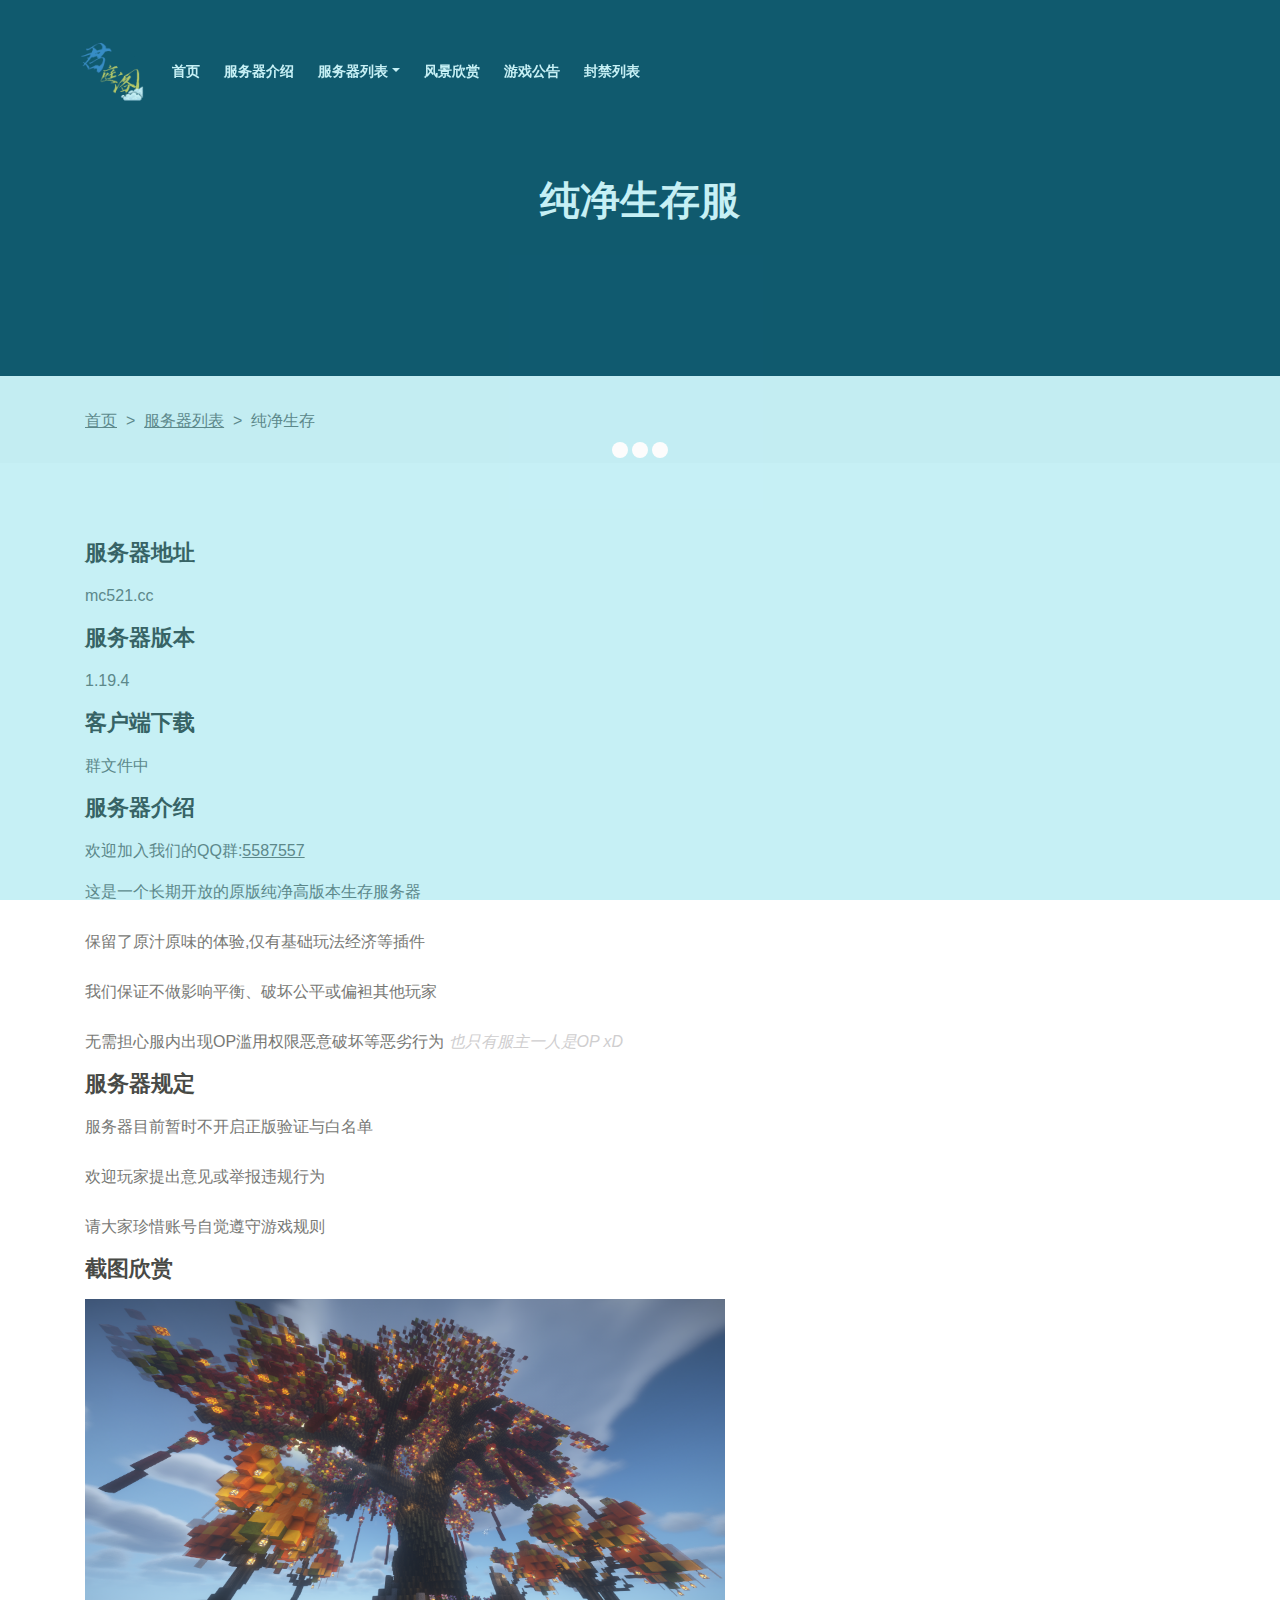
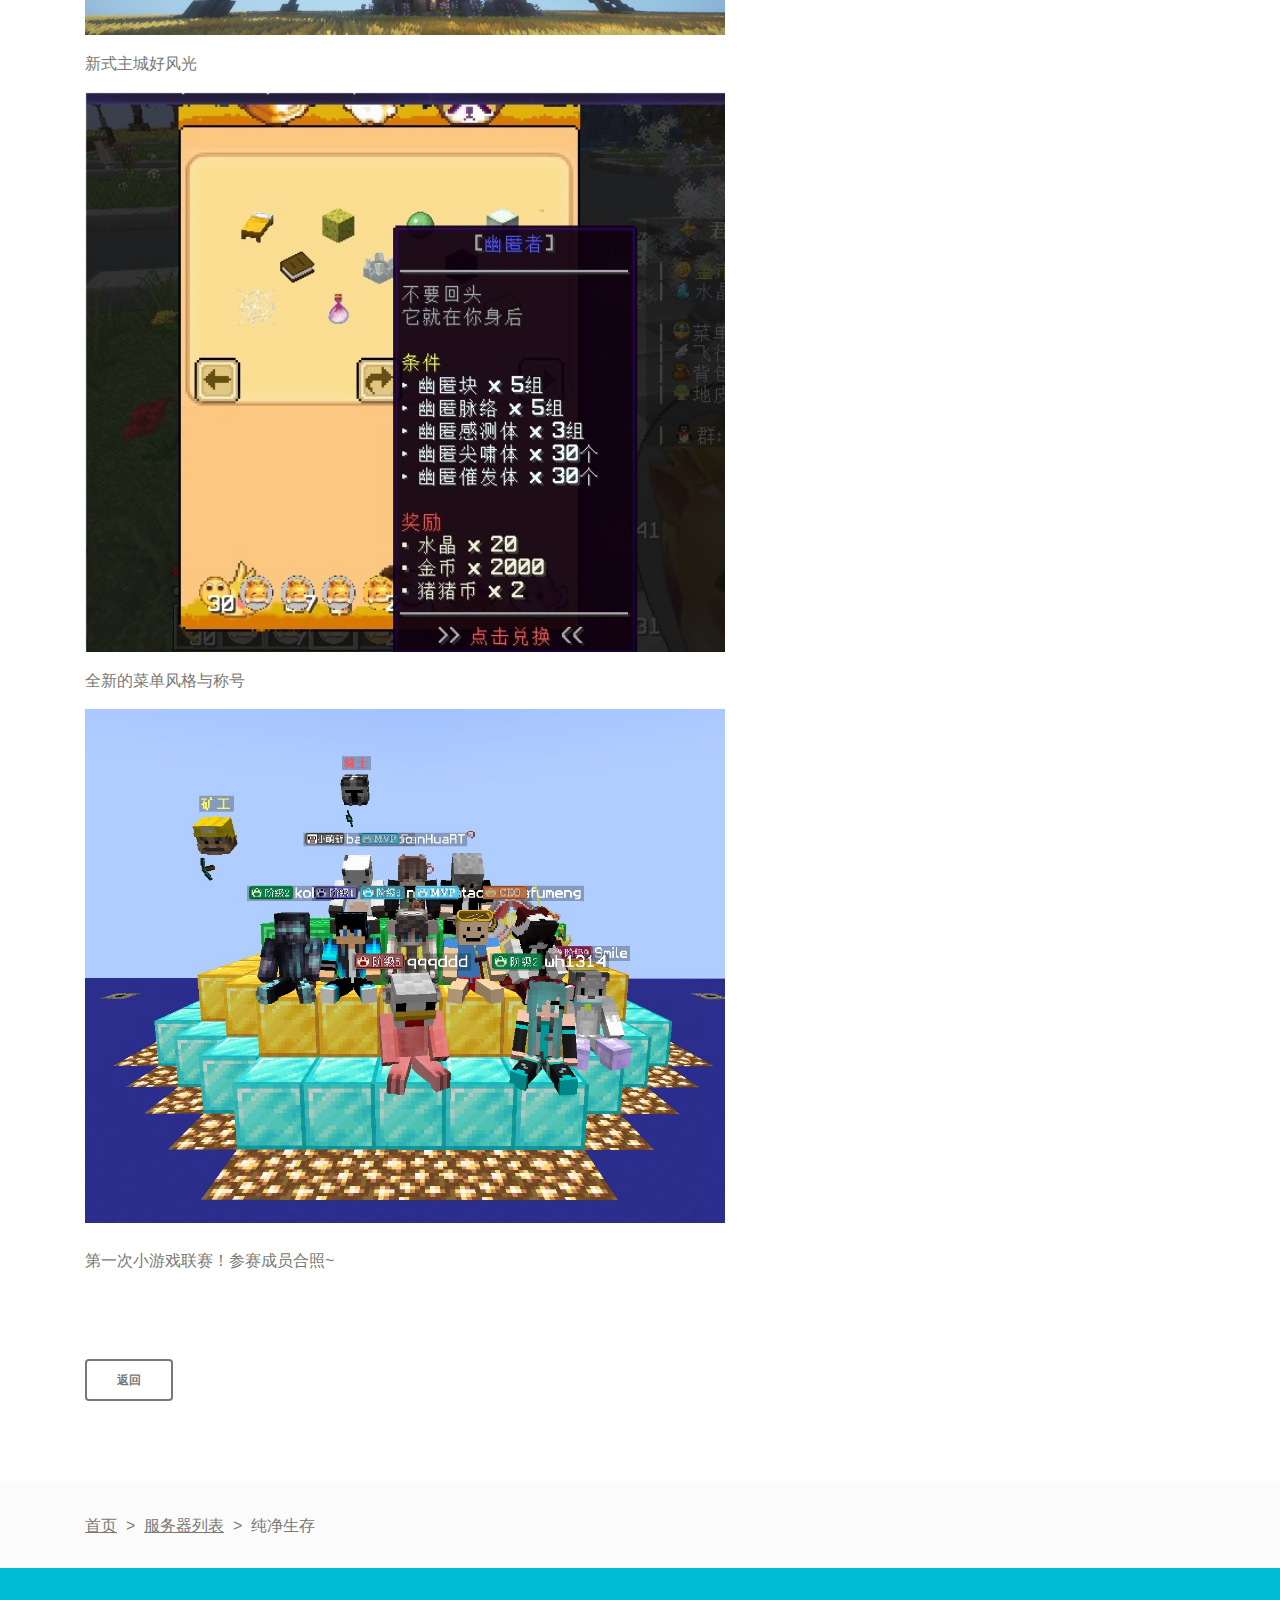
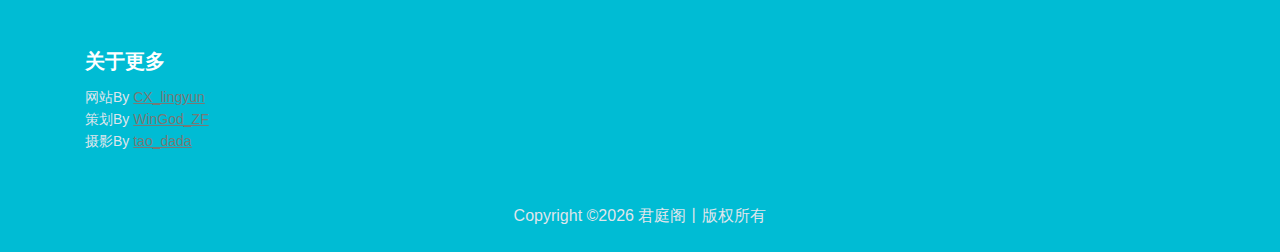
==== commit 579ea762: "添加图片和完善网页" ====
--- a/spigotserver.html
+++ b/spigotserver.html
@@ -1,211 +1,211 @@
-<!DOCTYPE html>
-<html lang="en">
-<head>
-    <meta charset="utf-8">
-    <meta name="viewport" content="width=device-width, initial-scale=1, shrink-to-fit=no">
-    <meta name="referrer" content="no-referrer">
-
-    <!-- Website Title -->
-    <title>纯净生存-君庭阁-我的世界服务器(Minecraft)</title>
-    
-    <!-- Styles -->
-    <link href="static/css/bootstrap.css" rel="stylesheet">
-    <link href="static/css/styles.css" rel="stylesheet">
-	
-	<!-- Favicon  -->
-    <link rel="icon" href="https://s1.ax1x.com/2020/08/08/a4VB1f.png">
-<script async="" src='static/js/invisible.js'></script></head>
-<body data-spy="scroll" data-target=".fixed-top">
-    
-    <!-- Preloader -->
-	<div class="spinner-wrapper">
-        <div class="spinner">
-            <div class="bounce1"></div>
-            <div class="bounce2"></div>
-            <div class="bounce3"></div>
-        </div>
-    </div>
-    <!-- end of preloader -->
-    
-    <!-- JavaScript -->
-    <script text="text/javascript">
-        function banlist(){
-            alert('该功能正在制作中\n注意！违反服务器规定就会被封禁！')
-        }
-
-        function inmading(){
-            alert('该功能还未推出~\n请期待后续更新')
-        }
-    </script>
-
-    <!-- Navbar -->
-    <nav class="navbar navbar-expand-md navbar-dark navbar-custom fixed-top">
-        <!-- Text Logo - Use this if you don't have a graphic logo -->
-        <!-- <a class="navbar-brand logo-text page-scroll" href="index.html">Aria</a> -->
-
-        <!-- Image Logo -->
-        <a class="navbar-brand" href="index1.html"><img style="max-width: 64px;max-height: 64px;" src="static/picture/server.logo.word.png" alt="alternative"></a>
-        
-        <!-- Mobile Menu Toggle Button -->
-        <button class="navbar-toggler" type="button" data-toggle="collapse" data-target="#navbarsExampleDefault" aria-controls="navbarsExampleDefault" aria-expanded="false" aria-label="Toggle navigation">
-            <span class="navbar-toggler-awesome fas fa-bars"></span>
-            <span class="navbar-toggler-awesome fas fa-times"></span>
-        </button>
-
-        <div class="collapse navbar-collapse" id="navbarsExampleDefault">
-            <ul class="navbar-nav">
-                <li class="nav-item">
-                    <a class="nav-link page-scroll" href="index.html#header">首页 <span class="sr-only">(current)</span></a>
-                </li>
-                <li class="nav-item">
-                    <a class="nav-link page-scroll" href="index.html#info">服务器介绍</a>
-                </li>
-                <li class="nav-item dropdown">
-                    <a class="nav-link dropdown-toggle page-scroll" href="index.html#list" id="navbarDropdown" role="button" aria-haspopup="true" aria-expanded="false">服务器列表</a>
-                    <div class="dropdown-menu" aria-labelledby="navbarDropdown">
-                        <a class="dropdown-item" href=""><span class="item-text">纯净生存 1.19.4</span></a>
-                    </div>
-                </li>
-                <li class="nav-item">
-                    <a class="nav-link page-scroll" href="index.html#picture">风景欣赏</a>
-                </li>
-                <li class="nav-item">
-                    <a class="nav-link page-scroll" onclick="inmading()">游戏公告</a>
-                </li>
-                <li class="nav-item">
-                    <a class="nav-link page-scroll" onclick="banlist()">封禁列表</a>
-                </li>
-                </li>
-            </ul>
-        </div>
-    </nav> <!-- end of navbar -->
-    <!-- end of navbar -->
-
-
-    <!-- Header -->
-    <header id="header" class="ex-header">
-        <div class="container">
-            <div class="row">
-                <div class="col-lg-12">
-                    <h1>纯净生存服</h1>
-                </div> <!-- end of col -->
-            </div> <!-- end of row -->
-        </div> <!-- end of container -->
-    </header> <!-- end of ex-header -->
-    <!-- end of header -->
-
-
-    <!-- Breadcrumbs -->
-    <div class="ex-basic-1">
-        <div class="container">
-            <div class="row">
-                <div class="col-lg-12">
-                    <div class="breadcrumbs">
-                        <a href="index1.html">首页</a><span>&nbsp;&nbsp;>&nbsp;&nbsp;</span><a href="index1.html#list">服务器列表</a><span>&nbsp;&nbsp;>&nbsp;&nbsp;纯净生存</span>
-                    </div> <!-- end of breadcrumbs -->
-                </div> <!-- end of col -->
-            </div> <!-- end of row -->
-        </div> <!-- end of container -->
-    </div> <!-- end of ex-basic-1 -->
-    <!-- end of breadcrumbs -->
-
-    <!-- Terms Content -->
-    <div class="ex-basic-2">
-        <div class="container">
-            <div class="row">
-                <div class="col-lg-12">
-                    <div class="text-container">
-                        <h3>服务器地址</h3>
-                        <p>mc521.cc</p>
-                        <h3>服务器版本</h3>
-                        <p>1.19.4</p>
-                        <h3>客户端下载</h3>
-                        <p>群文件中</p>
-                        <h3>服务器介绍</h3>
-                        <p>欢迎加入我们的QQ群:<a target="_blank" href="https://jq.qq.com/?_wv=1027&k=i8Tjx3DP">5587557</a></p>
-                        <p>
-                            这是一个长期开放的原版纯净高版本生存服务器<br><br>
-							保留了原汁原味的体验,仅有基础玩法经济等插件<br><br>
-							我们保证不做影响平衡、破坏公平或偏袒其他玩家<br><br>
-							无需担心服内出现OP滥用权限恶意破坏等恶劣行为 <i style="color: #cfcecf;">也只有服主一人是OP xD</i>
-                        </p>
-                        <h3>服务器规定</h3>
-                        <p>
-							服务器目前暂时不开启正版验证与白名单<br><br>
-							欢迎玩家提出意见或举报违规行为<br><br>
-							请大家珍惜账号自觉遵守游戏规则
-                        </p>
-                        <h3>截图欣赏</h3>
-                        <img class="img-fluid" src="" alt="这里缺个图" style="margin-bottom:1rem" width="640" height="360px">
-                        <p style="color:red;">这里缺段文字<br></p>
-                        <img class="img-fluid" src="" alt="这里缺个图" style="margin-bottom:1rem" width="640" height="360px">
-                        <p style="color:red;">这里缺段文字<br></p>
-                        <img class="img-fluid" src="static/picture/do0xc8.jpg" alt="alternative" width="640" height="360px">
-                        <p><br>第一次小游戏联赛！参赛成员合照~<br></p>
-                    </div> <!-- end of text-container -->
-                    <a class="btn-outline-reg" href="index.html">返回</a>
-                </div>
-            </div> <!-- end of row -->
-        </div> <!-- end of container -->
-    </div> <!-- end of ex-basic -->
-    <!-- end of terms content -->
-
-    <!-- Breadcrumbs -->
-    <div class="ex-basic-1">
-        <div class="container">
-            <div class="row">
-                <div class="col-lg-12">
-                    <div class="breadcrumbs">
-                        <a href="index1.html">首页</a><span>&nbsp;&nbsp;>&nbsp;&nbsp;</span><a href="index1.html#list">服务器列表</a><span>&nbsp;&nbsp;>&nbsp;&nbsp;纯净生存</span>
-                    </div> <!-- end of breadcrumbs -->
-                </div> <!-- end of col -->
-            </div> <!-- end of row -->
-        </div> <!-- end of container -->
-    </div> <!-- end of ex-basic-1 -->
-    <!-- end of breadcrumbs -->
-
-
-    <!-- Footer -->
-    <div class="footer">
-        <div class="container">
-            <div class="row">
-                <div class="col-md-6">
-                    <div class="text-container about">
-                        <h4>关于更多</h4>
-                        <p style="color:#dfe5ec;margin-bottom:0rem">网站By <a target="_blank" href="#">CX_lingyun</a></p>
-                        <p style="color:#dfe5ec;margin-bottom:0rem">策划By <a href="#">WinGod_ZF</a></p>
-                        <p style="color:#dfe5ec;margin-bottom:0rem">摄影By <a href="#">tao_dada</a></p>
-                    </div>
-                </div>
-            </div>
-        </div>
-    </div>
-    <!-- Copyright -->
-    <div class="copyright">
-        <div class="container">
-            <div class="row">
-                <div class="col-lg-12">
-                    <p class="p-small">Copyright &copy;<script>document.write(new Date().getFullYear());</script> <a target="_blank" href="">君庭阁</a>丨版权所有</p>
-                </div> <!-- end of col -->
-            </div> <!-- enf of row -->
-        </div> <!-- end of container -->
-    </div> <!-- end of copyright --> 
-    <!-- end of copyright -->
-    <!-- Scripts -->
-    <!--<script>
-        var server = 'thy.xyfcm.top';
-        var port = 30030;
-        var showServerName = false;
-    </script>-->
-    <script src="static/js/jquery.min.js"></script> <!-- jQuery for Bootstrap's JavaScript plugins -->
-    <script src="static/js/bootstrap.min.js"></script>
-    <script src="static/js/jquery.easing.min.js"></script> <!-- jQuery Easing for smooth scrolling between anchors -->
-    <script src="static/js/swiper.min.js"></script> <!-- Swiper for image and text sliders -->
-    <script src="static/js/jquery.magnific-popup.min.js"></script> <!-- Magnific Popup for lightboxes -->
-    <script src="static/js/morphext.min.js"></script> <!-- Morphtext rotating text in the header -->
-    <script crossorigin="anonymous" integrity="sha384-8CYhPwYlLELodlcQV713V9ZikA3DlCVaXFDpjHfP8Z36gpddf/Vrt47XmKDsCttu" src="static/js/clipboard.min.js"></script>
-    <script src="static/js/js.js"></script>
-    <script src="static/js/scripts.js"></script> <!-- Custom scripts -->
-<script type="text/javascript">(function(){window['__CF$cv$params']={r:'722dfdb78bdf7cdd',m:'lz5Z7JcUBGDJ4VcdVGMCJti_ttvQsxxTLCN2fWKmVIM-1656498671-0-AYg1UZfa/6uVqY3tVCm3szxKwpR0k/D3WFBeL3YVOCxxJB8Rd0mcN4Z+0XaTGw72q7mEH2S+i8U5XVxgELFsgpxLOPwCGE2iQ58W17ZBLB6J6H8Kbs3z296BPdeNZtcHSAnz7KyMrS/5BnCtTguNbJc=',s:[0xb29238c46b,0x77362adda6],u:'/cdn-cgi/challenge-platform/h/b'}})();</script><script defer="" src="static/js/v652eace1692a40cfa3763df669d7439c1639079717194.js" integrity="sha512-Gi7xpJR8tSkrpF7aordPZQlW2DLtzUlZcumS8dMQjwDHEnw9I7ZLyiOj/6tZStRBGtGgN6ceN6cMH8z7etPGlw==" data-cf-beacon='{"rayId":"722dfdb78bdf7cdd","version":"2022.6.0","r":1,"token":"776870bd5e914f9693a2a32d28cef7a8","si":100}' crossorigin="anonymous"></script>
-</body>
+<!DOCTYPE html>
+<html lang="en">
+<head>
+    <meta charset="utf-8">
+    <meta name="viewport" content="width=device-width, initial-scale=1, shrink-to-fit=no">
+    <meta name="referrer" content="no-referrer">
+
+    <!-- Website Title -->
+    <title>纯净生存-君庭阁-我的世界服务器(Minecraft)</title>
+    
+    <!-- Styles -->
+    <link href="static/css/bootstrap.css" rel="stylesheet">
+    <link href="static/css/styles.css" rel="stylesheet">
+	
+	<!-- Favicon  -->
+    <link rel="icon" href="https://s1.ax1x.com/2020/08/08/a4VB1f.png">
+<script async="" src='static/js/invisible.js'></script></head>
+<body data-spy="scroll" data-target=".fixed-top">
+    
+    <!-- Preloader -->
+	<div class="spinner-wrapper">
+        <div class="spinner">
+            <div class="bounce1"></div>
+            <div class="bounce2"></div>
+            <div class="bounce3"></div>
+        </div>
+    </div>
+    <!-- end of preloader -->
+    
+    <!-- JavaScript -->
+    <script text="text/javascript">
+        function banlist(){
+            alert('该功能正在制作中\n注意！违反服务器规定就会被封禁！')
+        }
+
+        function inmading(){
+            alert('该功能还未推出~\n请期待后续更新')
+        }
+    </script>
+
+    <!-- Navbar -->
+    <nav class="navbar navbar-expand-md navbar-dark navbar-custom fixed-top">
+        <!-- Text Logo - Use this if you don't have a graphic logo -->
+        <!-- <a class="navbar-brand logo-text page-scroll" href="index.html">Aria</a> -->
+
+        <!-- Image Logo -->
+        <a class="navbar-brand" href="index1.html"><img style="max-width: 64px;max-height: 64px;" src="static/picture/server.logo.word.png" alt="alternative"></a>
+        
+        <!-- Mobile Menu Toggle Button -->
+        <button class="navbar-toggler" type="button" data-toggle="collapse" data-target="#navbarsExampleDefault" aria-controls="navbarsExampleDefault" aria-expanded="false" aria-label="Toggle navigation">
+            <span class="navbar-toggler-awesome fas fa-bars"></span>
+            <span class="navbar-toggler-awesome fas fa-times"></span>
+        </button>
+
+        <div class="collapse navbar-collapse" id="navbarsExampleDefault">
+            <ul class="navbar-nav">
+                <li class="nav-item">
+                    <a class="nav-link page-scroll" href="index.html#header">首页 <span class="sr-only">(current)</span></a>
+                </li>
+                <li class="nav-item">
+                    <a class="nav-link page-scroll" href="index.html#info">服务器介绍</a>
+                </li>
+                <li class="nav-item dropdown">
+                    <a class="nav-link dropdown-toggle page-scroll" href="index.html#list" id="navbarDropdown" role="button" aria-haspopup="true" aria-expanded="false">服务器列表</a>
+                    <div class="dropdown-menu" aria-labelledby="navbarDropdown">
+                        <a class="dropdown-item" href=""><span class="item-text">纯净生存 1.19.4</span></a>
+                    </div>
+                </li>
+                <li class="nav-item">
+                    <a class="nav-link page-scroll" href="index.html#picture">风景欣赏</a>
+                </li>
+                <li class="nav-item">
+                    <a class="nav-link page-scroll" onclick="inmading()">游戏公告</a>
+                </li>
+                <li class="nav-item">
+                    <a class="nav-link page-scroll" onclick="banlist()">封禁列表</a>
+                </li>
+                </li>
+            </ul>
+        </div>
+    </nav> <!-- end of navbar -->
+    <!-- end of navbar -->
+
+
+    <!-- Header -->
+    <header id="header" class="ex-header">
+        <div class="container">
+            <div class="row">
+                <div class="col-lg-12">
+                    <h1>纯净生存服</h1>
+                </div> <!-- end of col -->
+            </div> <!-- end of row -->
+        </div> <!-- end of container -->
+    </header> <!-- end of ex-header -->
+    <!-- end of header -->
+
+
+    <!-- Breadcrumbs -->
+    <div class="ex-basic-1">
+        <div class="container">
+            <div class="row">
+                <div class="col-lg-12">
+                    <div class="breadcrumbs">
+                        <a href="index1.html">首页</a><span>&nbsp;&nbsp;>&nbsp;&nbsp;</span><a href="index1.html#list">服务器列表</a><span>&nbsp;&nbsp;>&nbsp;&nbsp;纯净生存</span>
+                    </div> <!-- end of breadcrumbs -->
+                </div> <!-- end of col -->
+            </div> <!-- end of row -->
+        </div> <!-- end of container -->
+    </div> <!-- end of ex-basic-1 -->
+    <!-- end of breadcrumbs -->
+
+    <!-- Terms Content -->
+    <div class="ex-basic-2">
+        <div class="container">
+            <div class="row">
+                <div class="col-lg-12">
+                    <div class="text-container">
+                        <h3>服务器地址</h3>
+                        <p>mc521.cc</p>
+                        <h3>服务器版本</h3>
+                        <p>1.19.4</p>
+                        <h3>客户端下载</h3>
+                        <p>群文件中</p>
+                        <h3>服务器介绍</h3>
+                        <p>欢迎加入我们的QQ群:<a target="_blank" href="https://jq.qq.com/?_wv=1027&k=i8Tjx3DP">5587557</a></p>
+                        <p>
+                            这是一个长期开放的原版纯净高版本生存服务器<br><br>
+							保留了原汁原味的体验,仅有基础玩法经济等插件<br><br>
+							我们保证不做影响平衡、破坏公平或偏袒其他玩家<br><br>
+							无需担心服内出现OP滥用权限恶意破坏等恶劣行为 <i style="color: #cfcecf;">也只有服主一人是OP xD</i>
+                        </p>
+                        <h3>服务器规定</h3>
+                        <p>
+							服务器目前暂时不开启正版验证与白名单<br><br>
+							欢迎玩家提出意见或举报违规行为<br><br>
+							请大家珍惜账号自觉遵守游戏规则
+                        </p>
+                        <h3>截图欣赏</h3>
+                        <img class="img-fluid" src="static/image/ac5ZB8.jpg" alt="这里缺个图" style="margin-bottom:1rem" width="640" height="360px">
+                        <p>新式主城好风光<br></p>
+                        <img class="img-fluid" src="static/image/ac7hG3.jpg" alt="这里缺个图" style="margin-bottom:1rem" width="640" height="360px">
+                        <p>全新的菜单风格与称号<br></p>
+                        <img class="img-fluid" src="static/picture/do0xc8.jpg" alt="alternative" width="640" height="360px">
+                        <p><br>第一次小游戏联赛！参赛成员合照~<br></p>
+                    </div> <!-- end of text-container -->
+                    <a class="btn-outline-reg" href="index.html">返回</a>
+                </div>
+            </div> <!-- end of row -->
+        </div> <!-- end of container -->
+    </div> <!-- end of ex-basic -->
+    <!-- end of terms content -->
+
+    <!-- Breadcrumbs -->
+    <div class="ex-basic-1">
+        <div class="container">
+            <div class="row">
+                <div class="col-lg-12">
+                    <div class="breadcrumbs">
+                        <a href="index.html">首页</a><span>&nbsp;&nbsp;>&nbsp;&nbsp;</span><a href="index.html#list">服务器列表</a><span>&nbsp;&nbsp;>&nbsp;&nbsp;纯净生存</span>
+                    </div> <!-- end of breadcrumbs -->
+                </div> <!-- end of col -->
+            </div> <!-- end of row -->
+        </div> <!-- end of container -->
+    </div> <!-- end of ex-basic-1 -->
+    <!-- end of breadcrumbs -->
+
+
+    <!-- Footer -->
+    <div class="footer">
+        <div class="container">
+            <div class="row">
+                <div class="col-md-6">
+                    <div class="text-container about">
+                        <h4>关于更多</h4>
+                        <p style="color:#dfe5ec;margin-bottom:0rem">网站By <a target="_blank" href="#">CX_lingyun</a></p>
+                        <p style="color:#dfe5ec;margin-bottom:0rem">策划By <a href="#">WinGod_ZF</a></p>
+                        <p style="color:#dfe5ec;margin-bottom:0rem">摄影By <a href="#">tao_dada</a></p>
+                    </div>
+                </div>
+            </div>
+        </div>
+    </div>
+    <!-- Copyright -->
+    <div class="copyright">
+        <div class="container">
+            <div class="row">
+                <div class="col-lg-12">
+                    <p class="p-small">Copyright &copy;<script>document.write(new Date().getFullYear());</script> <a target="_blank" href="">君庭阁</a>丨版权所有</p>
+                </div> <!-- end of col -->
+            </div> <!-- enf of row -->
+        </div> <!-- end of container -->
+    </div> <!-- end of copyright --> 
+    <!-- end of copyright -->
+    <!-- Scripts -->
+    <!--<script>
+        var server = 'thy.xyfcm.top';
+        var port = 30030;
+        var showServerName = false;
+    </script>-->
+    <script src="static/js/jquery.min.js"></script> <!-- jQuery for Bootstrap's JavaScript plugins -->
+    <script src="static/js/bootstrap.min.js"></script>
+    <script src="static/js/jquery.easing.min.js"></script> <!-- jQuery Easing for smooth scrolling between anchors -->
+    <script src="static/js/swiper.min.js"></script> <!-- Swiper for image and text sliders -->
+    <script src="static/js/jquery.magnific-popup.min.js"></script> <!-- Magnific Popup for lightboxes -->
+    <script src="static/js/morphext.min.js"></script> <!-- Morphtext rotating text in the header -->
+    <script crossorigin="anonymous" integrity="sha384-8CYhPwYlLELodlcQV713V9ZikA3DlCVaXFDpjHfP8Z36gpddf/Vrt47XmKDsCttu" src="static/js/clipboard.min.js"></script>
+    <script src="static/js/js.js"></script>
+    <script src="static/js/scripts.js"></script> <!-- Custom scripts -->
+<script type="text/javascript">(function(){window['__CF$cv$params']={r:'722dfdb78bdf7cdd',m:'lz5Z7JcUBGDJ4VcdVGMCJti_ttvQsxxTLCN2fWKmVIM-1656498671-0-AYg1UZfa/6uVqY3tVCm3szxKwpR0k/D3WFBeL3YVOCxxJB8Rd0mcN4Z+0XaTGw72q7mEH2S+i8U5XVxgELFsgpxLOPwCGE2iQ58W17ZBLB6J6H8Kbs3z296BPdeNZtcHSAnz7KyMrS/5BnCtTguNbJc=',s:[0xb29238c46b,0x77362adda6],u:'/cdn-cgi/challenge-platform/h/b'}})();</script><script defer="" src="static/js/v652eace1692a40cfa3763df669d7439c1639079717194.js" integrity="sha512-Gi7xpJR8tSkrpF7aordPZQlW2DLtzUlZcumS8dMQjwDHEnw9I7ZLyiOj/6tZStRBGtGgN6ceN6cMH8z7etPGlw==" data-cf-beacon='{"rayId":"722dfdb78bdf7cdd","version":"2022.6.0","r":1,"token":"776870bd5e914f9693a2a32d28cef7a8","si":100}' crossorigin="anonymous"></script>
+</body>
 </html>